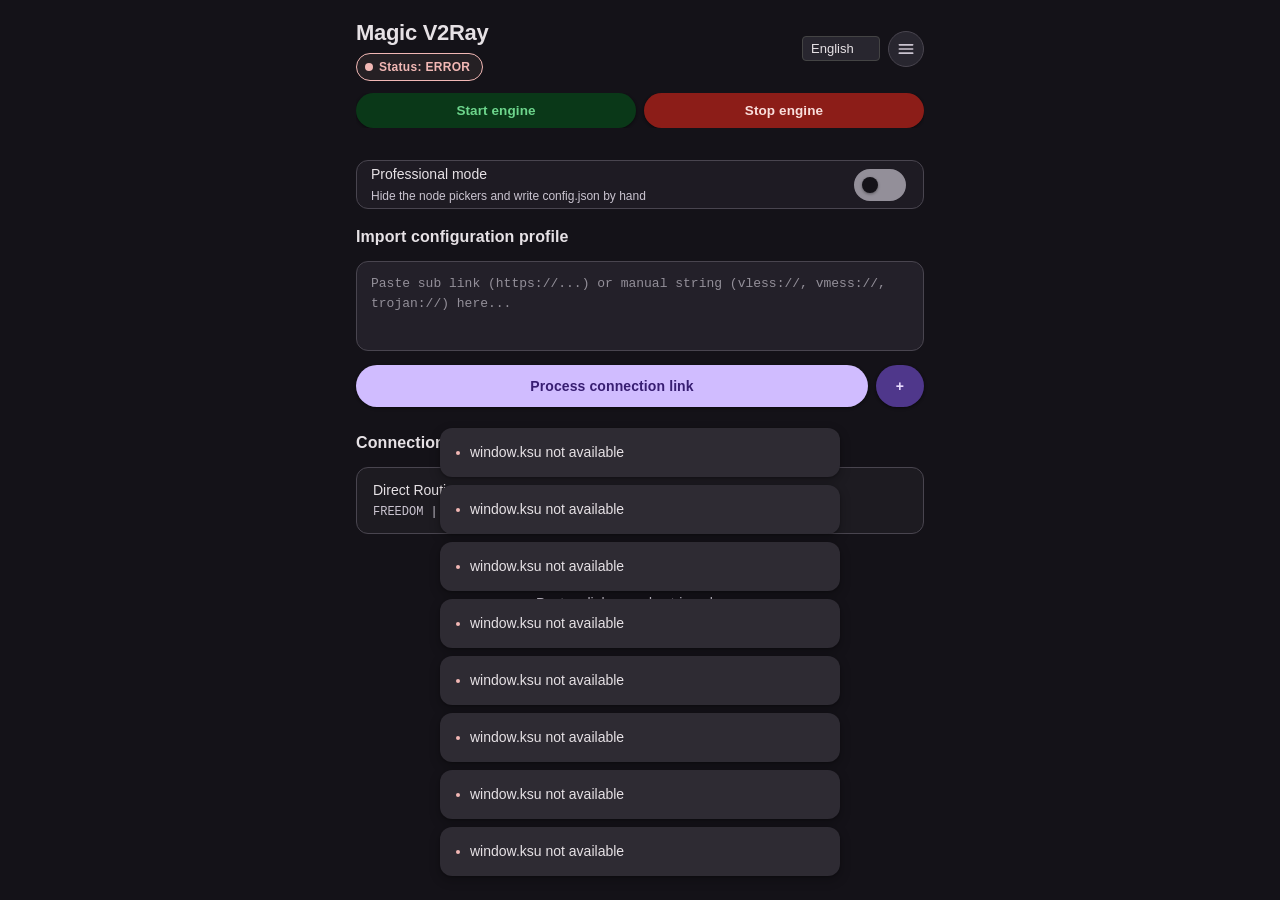
==== webroot/index.html @ 25bfa45a "DNS modal editor" ====
<!DOCTYPE html>
<html lang="en">
<head>
    <meta charset="UTF-8">
    <meta name="viewport" content="width=device-width, initial-scale=1.0">
    <title>Magic V2Ray Control Board</title>
    <link rel="stylesheet" href="style.css">
</head>
<body>
    <div class="container">
        <header>
            <div class="header-top-row">
                <div style="min-width: 0; flex: 1;">
                    <h1>Magic V2Ray</h1>
                    <div class="status-badge" id="service-status" role="button" tabindex="0"
                         onclick="showCurrentIp()"
                         onkeydown="if(event.key==='Enter'||event.key===' '){event.preventDefault();showCurrentIp();}">Status: Checking...</div>
                    <div class="status-ip" id="status-ip" hidden></div>
                </div>
                <div class="header-actions">
                <div class="lang-switcher">
                    <select id="lang-select" onchange="changeLanguage(this.value)" style="padding: 4px 8px; border-radius: 4px; background: var(--bg-panel, #222); color: var(--text-main, #fff); border: 1px solid #444;">
                        <option value="en">English</option>
                        <option value="vi">Tiếng Việt</option>
                        <option value="zh">简体中文</option>
                        <option value="zh-tw">繁體中文</option>
                    </select>
                </div>
                <div class="tab-menu">
                    <button type="button" id="tab-menu-btn" class="tab-menu-btn"
                            aria-haspopup="menu" aria-expanded="false" aria-controls="tab-menu"
                            data-i18n-aria="tab_menu" aria-label="Menu" onclick="toggleTabMenu(event)">
                        <svg width="20" height="20" viewBox="0 0 24 24" fill="none" stroke="currentColor" stroke-width="2" stroke-linecap="round" aria-hidden="true"><path d="M4 7h16M4 12h16M4 17h16"/></svg>
                    </button>
                    <div id="tab-menu" class="tab-menu-dropdown" role="menu" aria-labelledby="tab-menu-btn">
                        <button type="button" role="menuitem" class="tab-menu-item active" aria-current="page" data-tab="tab-dashboard" onclick="switchTab('tab-dashboard', event)" data-i18n="tab_dashboard">Dashboard</button>
                        <button type="button" role="menuitem" class="tab-menu-item" data-tab="tab-settings" onclick="switchTab('tab-settings', event)" data-i18n="tab_settings">Traffic Settings</button>
                        <button type="button" role="menuitem" class="tab-menu-item" data-tab="tab-network" onclick="switchTab('tab-network', event)" data-i18n="tab_network">Network Settings</button>
                        <button type="button" role="menuitem" class="tab-menu-item" data-tab="tab-exclude" onclick="switchTab('tab-exclude', event)" data-i18n="tab_exclude">Exclude Apps</button>
                        <button type="button" role="menuitem" class="tab-menu-item" data-tab="tab-routing" onclick="switchTab('tab-routing', event)" data-i18n="tab_routing">Routing Settings</button>
                        <button type="button" role="menuitem" class="tab-menu-item" data-tab="tab-hosts" onclick="switchTab('tab-hosts', event)" data-i18n="tab_hosts">Custom Hosts</button>
                        <button type="button" role="menuitem" class="tab-menu-item" data-tab="tab-log" onclick="switchTab('tab-log', event)" data-i18n="tab_log">Xray Log</button>
                        <button type="button" role="menuitem" class="tab-menu-item" data-tab="tab-latency" onclick="switchTab('tab-latency', event)" data-i18n="tab_latency">Network Latency</button>
                        <button type="button" role="menuitem" class="tab-menu-item" data-tab="tab-about" onclick="switchTab('tab-about', event)" data-i18n="tab_about">About</button>
                    </div>
                </div>
                </div>
            </div>
            <section class="control-actions header-control-actions">
                <button class="btn btn-start" onclick="toggleService('start')" data-i18n="btn_start">Start Engine</button>
                <button class="btn btn-stop" onclick="toggleService('stop')" data-i18n="btn_stop">Stop Engine</button>
            </section>
        </header>

        <div id="tab-dashboard" class="tab-content active">
            <section class="pro-mode-bar">
                <div class="setting-item-row toggle-row">
                    <label for="set-promode"><span data-i18n="lbl_promode">Professional Mode</span><small data-i18n="desc_promode">Write config.json by hand instead of picking a node</small></label>
                    <input type="checkbox" id="set-promode" onchange="toggleProMode(this)">
                </div>
            </section>

            <section id="pro-config-section" class="pro-config-section" style="display:none;">
                <h3 data-i18n="pro_title">Custom config.json</h3>
                <details class="pro-doc" open>
                    <summary data-i18n="pro_doc_title">Read this before editing</summary>
                    <ul>
                        <li data-i18n="pro_doc_fwmark">fwmark 255</li>
                        <li data-i18n="pro_doc_tun">tun-in</li>
                        <li data-i18n="pro_doc_socks">socks-test-in</li>
                        <li data-i18n="pro_doc_direct">direct / block</li>
                        <li data-i18n="pro_doc_dns">DNS</li>
                        <li data-i18n="pro_doc_tabs">Other tabs</li>
                    </ul>
                </details>
                <textarea id="pro-config-input" class="pro-config-input" spellcheck="false" autocomplete="off" autocapitalize="off" data-i18n-placeholder="pro_placeholder" placeholder="Paste your full Xray config.json here..."></textarea>
                <div class="pro-btn-row">
                    <button class="btn btn-primary" onclick="applyCustomConfig()" data-i18n="btn_pro_apply">Save &amp; Apply</button>
                    <button class="btn btn-secondary" onclick="validateCustomConfigUi()" data-i18n="btn_pro_validate">Validate</button>
                    <button class="btn btn-secondary" onclick="formatCustomConfig()" data-i18n="btn_pro_format">Format JSON</button>
                    <button class="btn btn-secondary" onclick="loadCustomConfigTemplate()" data-i18n="btn_pro_template">Load Template</button>
                </div>
            </section>

            <section class="import-section" id="import-section">
                <h3 data-i18n="import_title">Import Configuration Profile</h3>
                <textarea id="import-input" data-i18n-placeholder="import_placeholder" placeholder="Paste Sub Link (https://...) or Manual String (vless://, vmess://, trojan://) here..."></textarea>
                <div class="import-btn-row">
                    <button class="btn btn-primary btn-import-main" onclick="processImport()" data-i18n="btn_import">Process Connection Link</button>
                    <div class="import-add-menu-container">
                        <button class="btn btn-add-node" onclick="toggleImportAddMenu(event)" title="More import options">+</button>
                        <div id="import-add-dropdown" class="import-add-dropdown">
                            <!-- Hide these button for now as it's not working on KSU Webui currently
                            <button onclick="importFromClipboard(); closeImportAddMenu();" data-i18n="import_from_clipboard">Import from Clipboard</button>
                            <button onclick="importFromFile(); closeImportAddMenu();" data-i18n="import_from_file">Import from File</button>
                            <div class="import-add-divider"></div>-->
                            <button onclick="openProxyChainModal(); closeImportAddMenu();" data-i18n="add_proxy_chain">Add Proxy Chain</button>
                            <div class="import-add-divider"></div>
                            <button onclick="openNewNodeModal('vmess'); closeImportAddMenu();" data-i18n="add_vmess">Add VMess</button>
                            <button onclick="openNewNodeModal('vless'); closeImportAddMenu();" data-i18n="add_vless">Add VLESS</button>
                            <button onclick="openNewNodeModal('trojan'); closeImportAddMenu();" data-i18n="add_trojan">Add Trojan</button>
                            <button onclick="openNewNodeModal('shadowsocks'); closeImportAddMenu();" data-i18n="add_shadowsocks">Add Shadowsocks</button>
                            <button onclick="openNewNodeModal('wireguard'); closeImportAddMenu();" data-i18n="add_wireguard">Add WireGuard</button>
                            <button onclick="openNewNodeModal('hysteria2'); closeImportAddMenu();" data-i18n="add_hysteria2">Add Hysteria2</button>
                            <button onclick="openNewNodeModal('socks'); closeImportAddMenu();" data-i18n="add_socks">Add SOCKS</button>
                            <button onclick="openNewNodeModal('http'); closeImportAddMenu();" data-i18n="add_http">Add HTTP Proxy</button>
                        </div>
                    </div>
                </div>
                <input type="file" id="import-file-input" accept=".txt,.conf,.json" style="display:none;" onchange="handleFileImport(event)">
            </section>

            <section class="profiles-section" id="profiles-section">
                <h3 data-i18n="categories_title">Connection Categories</h3>
                <div id="profiles-container"></div>
            </section>
        </div>

        <div id="tab-settings" class="tab-content">
            <section class="settings-form-panel">
                <h3 data-i18n="adv_settings_title">Advanced Engine Settings</h3>
                
                <div class="settings-group-box">
                    <h4 data-i18n="group_routing">Routing & Core Protocol</h4>
                    
                    <div class="setting-item-row">
                        <label data-i18n="lbl_loglevel">Level Logging</label>
                        <select id="set-loglevel">
                            <option value="none">None</option>
                            <option value="debug">Debug</option>
                            <option value="info">Info</option>
                            <option value="warning">Warning</option>
                            <option value="error">Error</option>
                        </select>
                    </div>

                    <div class="setting-item-row toggle-row">
                        <label for="set-sniffing"><span data-i18n="lbl_sniffing">Enable Sniffing</span><small data-i18n="desc_sniffing">Sniff domains from packet stream</small></label>
                        <input type="checkbox" id="set-sniffing">
                    </div>

                    <div class="setting-item-row toggle-row">
                        <label for="set-routeonly"><span data-i18n="lbl_routeonly">Enable RouteOnly</span><small data-i18n="desc_routeonly">Only sniff for route filtering</small></label>
                        <input type="checkbox" id="set-routeonly">
                    </div>

                    <div class="setting-item-row">
                        <label for="set-query-strategy"><span data-i18n="lbl_query_strategy">DNS query strategy</span><small data-i18n="desc_query_strategy">Which IP record types Xray's DNS module queries (A / AAAA)</small><small class="routing-strategy-hint" id="query-strategy-hint" data-i18n="hint_qs_useipv4"></small></label>
                        <select id="set-query-strategy" onchange="syncQueryStrategyHint()">
                            <option value="UseIP">UseIP</option>
                            <option value="UseIPv4">UseIPv4</option>
                            <option value="UseIPv6">UseIPv6</option>
                            <option value="UseSystem">UseSystem</option>
                        </select>
                    </div>

                    <div class="setting-item-row">
                        <label><span data-i18n="lbl_pinned_cert">Pinned Peer Cert SHA256</span><small data-i18n="desc_pinned_cert">Pin the SHA256 hash of the server certificate.</small></label>
                        <input type="text" id="set-pinned-cert" placeholder="">
                    </div>
                </div>

                <div class="settings-group-box">
                    <div class="setting-item-row toggle-row">
                        <h4 data-i18n="group_mux">Multiplexing (MUX)</h4>
                        <input type="checkbox" id="set-mux" onchange="toggleSubSettingField('set-mux', 'mux-sub-fields')">
                    </div>
                    <div id="mux-sub-fields" class="sub-setting-panel">
                        <div class="setting-item-row">
                            <label data-i18n="lbl_mux_concurrency">Max Concurrency Connections</label>
                            <input type="number" id="set-mux-connections" min="1" max="1024" value="8">
                        </div>
                    </div>
                </div>

                <div class="settings-group-box">
                    <div class="setting-item-row toggle-row">
                        <h4 data-i18n="group_fragment">Firewall Fragment (Anti-DPI)</h4>
                        <input type="checkbox" id="set-fragment" onchange="toggleSubSettingField('set-fragment', 'fragment-sub-fields')">
                    </div>
                    <div id="fragment-sub-fields" class="sub-setting-panel">
                        <div class="setting-item-row">
                            <label data-i18n="lbl_frag_packets">Fragment Packets Target</label>
                            <select id="set-fragment-packets">
                                <option value="tlshello">tlshello</option>
                            </select>
                        </div>
                        <div class="setting-item-row">
                            <label data-i18n="lbl_frag_length">Fragment Length (min-max)</label>
                            <input type="text" id="set-fragment-length" placeholder="50-100">
                        </div>
                        <div class="setting-item-row">
                            <label data-i18n="lbl_frag_interval">Fragment Interval (min-max)</label>
                            <input type="text" id="set-fragment-interval" placeholder="10-20">
                        </div>
                    </div>
                </div>

                <div class="settings-group-box">
                    <h4 data-i18n="group_network">Network Interfaces</h4>
                    <div class="setting-item-row">
                        <label data-i18n="lbl_mtu">Maximum Transmission Unit (MTU)</label>
                        <input type="number" id="set-mtu" value="1350">
                    </div>
                </div>

                <div class="settings-group-box">
                    <div class="setting-item-row toggle-row">
                        <h4 style="margin:0;" data-i18n="group_dns">DNS Configuration</h4>
                        <input type="checkbox" id="set-localdns" onchange="updateDnsGroupVisibility()">
                    </div>
                    <div id="dns-sub-fields" class="sub-setting-panel" style="display:none;">

                        <div class="setting-item-row toggle-row">
                            <label for="set-dnsviaproxy"><span data-i18n="lbl_dnsviaproxy">Resolve DNS via Proxy</span><small data-i18n="desc_dnsviaproxy">Wrap and route all DNS resolver via Server</small></label>
                            <input type="checkbox" id="set-dnsviaproxy">
                        </div>

                        <div class="setting-item-row toggle-row">
                            <label for="set-hijackdns"><span data-i18n="lbl_hijackdns">Hijack DNS</span><small data-i18n="desc_hijackdns">Route DNS query to Xray's DNS module</small></label>
                            <input type="checkbox" id="set-hijackdns" onchange="updateDnsGroupVisibility()">
                        </div>

                        <div class="setting-item-row toggle-row" id="dns-row-fakedns-local">
                            <label for="set-fakedns-local"><span data-i18n="lbl_fakedns_local">Enable Fake DNS</span><small data-i18n="desc_fakedns_local">Use 198.18.0.0/15 pool to map domains to virtual IPs instantly</small><small class="routing-strategy-hint" id="fakedns-hijack-hint" data-i18n="hint_fakedns_needs_hijack" style="display:none;">Requires Hijack DNS to be enabled</small></label>
                            <input type="checkbox" id="set-fakedns-local" onchange="updateDnsGroupVisibility()">
                        </div>

                        <div class="setting-item-row" id="dns-row-servers">
                            <label><span data-i18n="lbl_dns_servers">DNS servers</span><small id="dns-servers-summary"></small></label>
                            <button type="button" class="btn-dns-configure" onclick="openDnsModal()" data-i18n="btn_configure">Configure</button>
                        </div>

                    </div>
                </div>

                <div class="settings-group-box">
                    <h4 data-i18n="group_dns_engine">DNS Engine Options</h4>

                    <div class="setting-item-row toggle-row" id="row-dns-disablecache">
                        <label for="set-dns-disablecache"><span data-i18n="lbl_dns_disablecache">Disable DNS cache</span><small data-i18n="desc_dns_disablecache">Do not cache DNS answers in Xray (system DNS is not affected)</small></label>
                        <input type="checkbox" id="set-dns-disablecache" onchange="syncDnsEngineOptions()">
                    </div>

                    <div class="setting-item-row toggle-row" id="row-dns-servestale">
                        <label for="set-dns-servestale"><span data-i18n="lbl_dns_servestale">Serve stale cache</span><small data-i18n="desc_dns_servestale">Return expired cache instantly and refresh it in the background</small></label>
                        <input type="checkbox" id="set-dns-servestale" onchange="syncDnsEngineOptions()">
                    </div>

                    <div class="setting-item-row" id="row-dns-servettl">
                        <label for="set-dns-servettl"><span data-i18n="lbl_dns_servettl">Stale cache lifetime (s)</span><small data-i18n="desc_dns_servettl">How long expired entries may still be served. 0 = never expires</small></label>
                        <input type="number" id="set-dns-servettl" min="0" step="1" value="0">
                    </div>

                    <div class="setting-item-row toggle-row" id="row-dns-disablefallback">
                        <label for="set-dns-disablefallback"><span data-i18n="lbl_dns_disablefallback">Disable fallback</span><small data-i18n="desc_dns_disablefallback">Never query servers that did not match the domain list</small></label>
                        <input type="checkbox" id="set-dns-disablefallback" onchange="syncDnsEngineOptions()">
                    </div>

                    <div class="setting-item-row toggle-row" id="row-dns-disablefallbackifmatch">
                        <label for="set-dns-disablefallbackifmatch"><span data-i18n="lbl_dns_disablefallbackifmatch">Disable fallback if matched</span><small data-i18n="desc_dns_disablefallbackifmatch">Skip fallback servers when a server's domain list already matched</small></label>
                        <input type="checkbox" id="set-dns-disablefallbackifmatch" onchange="syncDnsEngineOptions()">
                    </div>

                    <div class="setting-item-row toggle-row" id="row-dns-parallel">
                        <label for="set-dns-parallel"><span data-i18n="lbl_dns_parallel">Parallel query</span><small data-i18n="desc_dns_parallel">Query servers at the same time to speed up resolving</small></label>
                        <input type="checkbox" id="set-dns-parallel" onchange="syncDnsEngineOptions()">
                    </div>

                    <div class="setting-item-row toggle-row" id="row-dns-systemhosts">
                        <label for="set-dns-systemhosts"><span data-i18n="lbl_dns_systemhosts">Use system hosts</span><small data-i18n="desc_dns_systemhosts">Append the device hosts file to the built-in DNS hosts</small></label>
                        <input type="checkbox" id="set-dns-systemhosts" onchange="syncDnsEngineOptions()">
                    </div>
                </div>

                <button class="btn btn-primary btn-save-settings" onclick="saveAdvancedSettingsForm()" data-i18n="btn_save_settings">Save & Apply Configurations</button>
                <button class="btn btn-primary btn-save-settings btn-reset-settings" onclick="resetTrafficSettings()" data-i18n="btn_reset_traffic">Reset to Defaults</button>
            </section>
        </div>

        <!-- ===== Network Settings Tab ===== -->
        <!-- OS-level switches read by apply_routing_rules: saving here always
             does a full engine restart (see saveNetworkSettingsForm). -->
        <div id="tab-network" class="tab-content">
            <section class="settings-form-panel">
                <h3 data-i18n="network_settings_title">Network Settings</h3>
                <p class="restart-notice" data-i18n="network_restart_notice">Saving on this tab fully restarts the engine, because these options change how traffic is routed at the OS level.</p>

                <div class="settings-group-box">
                    <h4 data-i18n="group_network_os">Interfaces &amp; tethering</h4>
                    <div class="setting-item-row">
                        <label><span data-i18n="lbl_networkmode">Apply Proxy On</span><small data-i18n="desc_networkmode">Restrict which network interfaces are routed through the proxy</small></label>
                        <select id="set-networkmode">
                            <option value="0" data-i18n="network_mode_all">All Networks</option>
                            <option value="1" data-i18n="network_mode_wifi">WiFi / Ethernet Only</option>
                            <option value="2" data-i18n="network_mode_mobile">Mobile Data Only</option>
                        </select>
                    </div>
                    <div class="setting-item-row toggle-row">
                        <label for="set-enableipv6"><span data-i18n="lbl_enableipv6">Enable IPv6</span><small data-i18n="desc_enableipv6">Allow IPv6 network connectivity</small></label>
                        <input type="checkbox" id="set-enableipv6" onchange="toggleSubSettingField('set-enableipv6', 'enableipv6ula-sub-fields')">
                    </div>
                    <div id="enableipv6ula-sub-fields" class="sub-setting-panel">
                        <div class="setting-item-row toggle-row">
                            <label for="set-enableipv6ula"><span data-i18n="lbl_enableipv6ula">Advertise IPv6 to apps</span><small data-i18n="desc_enableipv6ula">Adds a local-only IPv6 (ULA) address to the active network interface so apps believe IPv6 works and use it. Traffic is still carried by Xray. Needed when the real network has no IPv6.</small></label>
                            <input type="checkbox" id="set-enableipv6ula">
                        </div>
                    </div>
                    <div class="setting-item-row toggle-row">
                        <label for="set-allowtether"><span data-i18n="lbl_allowtether">Allow Tether from Proxy</span><small data-i18n="desc_allowtether">Route tethered/hotspot clients through the proxy. Disable to let them bypass the proxy and use the direct connection.</small></label>
                        <input type="checkbox" id="set-allowtether" checked>
                    </div>
                    <div class="setting-item-row toggle-row">
                        <label for="set-bypassiface"><span data-i18n="lbl_bypassiface">Bypass Network Interface</span><small data-i18n="desc_bypassiface">Traffic headed to these interfaces skips Xray entirely.</small></label>
                        <input type="checkbox" id="set-bypassiface" onchange="toggleSubSettingField('set-bypassiface', 'bypassiface-sub-fields')">
                    </div>
                    <div id="bypassiface-sub-fields" class="sub-setting-panel">
                        <div class="setting-item-row">
                            <label data-i18n="lbl_bypassiface_list">Interfaces (comma-separated)</label>
                            <input type="text" id="set-bypassiface-list" placeholder="tailscale0,wt0">
                        </div>
                    </div>
                </div>

                <!-- Bypass LAN: one switch per CIDR, rendered by renderLanBypassList()
                     (main.js) from LAN_BYPASS_CIDRS (vars.js). Ticked = skips Xray. -->
                <div class="settings-group-box">
                    <h4 data-i18n="group_lan_bypass">Bypass LAN</h4>
                    <p class="lan-bypass-desc" data-i18n="desc_lan_bypass">Tick the destination ranges that skip Xray and connect directly. Untick a range to send that traffic through Xray instead. Loopback is always bypassed.</p>
                    <div class="lan-bypass-actions">
                        <button type="button" class="btn btn-secondary" onclick="setLanBypassAll(true)" data-i18n="btn_lan_select_all">Bypass all</button>
                        <button type="button" class="btn btn-secondary" onclick="setLanBypassAll(false)" data-i18n="btn_lan_select_none">Bypass none</button>
                    </div>
                    <details class="lan-bypass-details">
                        <summary id="lan-bypass-summary"></summary>
                        <div id="lan-bypass-list"></div>
                    </details>
                </div>

                <button class="btn btn-primary btn-save-settings" onclick="saveNetworkSettingsForm()" data-i18n="btn_save_network">Save &amp; Restart Engine</button>
            </section>
        </div>

        <!-- ===== Exclude Apps Tab ===== -->
        <!-- Logic lives in excludeapps.js. Enforcement is OS-level (service.sh),
             so applying always does a full engine restart. -->
        <div id="tab-exclude" class="tab-content">
            <section class="settings-form-panel">
                <h3 data-i18n="exclude_title">Exclude Apps</h3>
                <p class="restart-notice" data-i18n="exclude_notice">Apps you switch on here bypass the proxy and use the direct connection. Applying a change fully restarts the engine, because it changes how traffic is routed at the OS level.</p>

                <div class="settings-group-box">
                    <div class="setting-item-row toggle-row">
                        <label for="set-exclude-enabled"><span data-i18n="lbl_exclude_enabled">Enable Exclude apps</span><small data-i18n="desc_exclude_enabled">Apps in the list below skip the proxy. Turn off to keep your list but proxy every app.</small></label>
                        <input type="checkbox" id="set-exclude-enabled" onchange="onExcludeEnabledChange(this)">
                    </div>
                    <div class="setting-item-row toggle-row">
                        <label for="set-exclude-autoapply"><span data-i18n="lbl_exclude_autoapply">Apply changes immediately</span><small data-i18n="desc_exclude_autoapply">Restart the engine automatically a moment after each change. Turn off to review your changes and apply them yourself.</small></label>
                        <input type="checkbox" id="set-exclude-autoapply" onchange="onExcludeAutoApplyChange(this)">
                    </div>
                    <div id="exclude-apply-bar" class="exclude-apply-bar">
                        <span id="exclude-pending-text" class="exclude-pending-text" data-i18n="exclude_pending">Unsaved changes</span>
                        <button id="btn-exclude-apply" class="btn btn-primary" onclick="applyExcludeChanges()" data-i18n="btn_exclude_apply" disabled>Save &amp; Restart Engine</button>
                    </div>
                </div>

                <div id="exclude-list-wrap" class="settings-group-box exclude-list-box">
                    <div class="hosts-search-bar">
                        <input type="text" id="exclude-search-input" oninput="onExcludeSearchInput()"
                               data-i18n-placeholder="ph_exclude_search" placeholder="Search app name or package...">
                    </div>
                    <div id="exclude-filter-bar" class="log-filter-bar">
                        <button class="log-filter-chip active" data-filter="user" onclick="setExcludeFilter('user')" data-i18n="exclude_filter_user">User</button>
                        <button class="log-filter-chip" data-filter="system" onclick="setExcludeFilter('system')" data-i18n="exclude_filter_system">System</button>
                        <button class="log-filter-chip" data-filter="all" onclick="setExcludeFilter('all')" data-i18n="exclude_filter_all">All</button>
                        <button class="log-filter-chip" data-filter="excluded" onclick="setExcludeFilter('excluded')" data-i18n="exclude_filter_excluded">Excluded</button>
                    </div>
                    <div class="exclude-toolbar">
                        <span id="exclude-count" class="exclude-count"></span>
                        <span class="exclude-toolbar-actions">
                            <button class="log-filter-chip" onclick="excludeSelectVisible(true)" data-i18n="exclude_select_visible">Select shown</button>
                            <button class="log-filter-chip" onclick="excludeSelectVisible(false)" data-i18n="exclude_clear_visible">Clear shown</button>
                        </span>
                    </div>
                    <div id="exclude-list-container" class="exclude-list-container" onscroll="onExcludeListScroll()"></div>
                    <div id="exclude-empty-state" class="hosts-empty-state" style="display:none;">
                        <span data-i18n="exclude_empty">No apps to show.</span>
                    </div>
                </div>
            </section>
        </div>

        <!-- ===== Routing Settings Tab ===== -->
        <div id="tab-routing" class="tab-content">
            <section class="routing-panel">
                <div class="routing-panel-header">
                    <h3 data-i18n="routing_title">Routing Settings</h3>
                    <div style="display:flex; align-items:center; gap:4px;">
                        <button class="btn-add-node" onclick="openAddRoutingRuleModal()" title="Add rule">+</button>
                        <div class="category-menu-container">
                            <button class="btn-menu-trigger" onclick="toggleCategoryMenu(event, this)">⋮</button>
                            <div class="category-dropdown-menu">
                                <button onclick="openImportRoutingModal(); closeAllMenus();" data-i18n="menu_import_presets">Import presets from JSON</button>
                                <button onclick="exportRoutingRulesToClipboard(); closeAllMenus();" data-i18n="menu_export_presets">Export presets JSON to clipboard</button>
                            </div>
                        </div>
                    </div>
                </div>
                <div class="settings-group-box routing-strategy-box">
                    <div class="setting-item-row">
                        <label for="set-domain-strategy"><span data-i18n="lbl_domain_strategy">Domain strategy</span><small data-i18n="desc_domain_strategy">How routing handles domain names when a rule matches on IP</small></label>
                        <select id="set-domain-strategy" onchange="onDomainStrategyChange(this)">
                            <option value="AsIs" data-i18n="domain_strategy_asis">AsIs (default)</option>
                            <option value="IPIfNonMatch">IPIfNonMatch</option>
                            <option value="IPOnDemand">IPOnDemand</option>
                        </select>
                    </div>
                    <p class="routing-strategy-hint" id="domain-strategy-hint" data-i18n="hint_ds_asis"></p>
                </div>
                <div id="routing-rules-container"></div>
                <div id="routing-empty-state" class="routing-empty-state" style="display:none;">
                    <span data-i18n="routing_empty">No custom routing rules yet.<br>Tap + to add a domain or IP rule.</span>
                </div>
            </section>
        </div>

        <!-- ===== Custom Hosts Tab ===== -->
        <div id="tab-hosts" class="tab-content">
            <section class="hosts-panel">
                <div class="hosts-panel-header">
                    <h3 data-i18n="hosts_title">Custom Hosts</h3>
                    <div class="hosts-header-actions">
                        <button class="btn-hosts-reload" id="btn-hosts-reload" onclick="reloadHostsFile()" data-i18n-title="btn_reload_hosts" title="Reload hosts file">
                            <svg width="20" height="20" viewBox="0 0 24 24" fill="none" stroke="currentColor" stroke-width="2" stroke-linecap="round" stroke-linejoin="round"><polyline points="23 4 23 10 17 10"/><path d="M20.49 15a9 9 0 1 1-2.12-9.36L23 10"/></svg>
                        </button>
                        <button class="btn-add-node" onclick="openAddHostModal()" title="Add host">+</button>
                    </div>
                </div>
                <p class="hosts-panel-desc" data-i18n="hosts_panel_desc">Merged into dns.hosts on top of the built-in defaults. One domain per entry; a domain can have several IPs.</p>

                <div class="hosts-search-bar">
                    <input type="text" id="hosts-search-input" oninput="onHostsSearchInput()"
                           data-i18n-placeholder="ph_hosts_search" placeholder="Search domain or IP...">
                </div>

                <div id="hosts-list-container" class="hosts-list-container" onscroll="onHostsListScroll()"></div>
                <div id="hosts-empty-state" class="hosts-empty-state" style="display:none;">
                    <span data-i18n="hosts_empty">No custom hosts yet.<br>Tap + to add a domain.</span>
                </div>
            </section>
        </div>

        <!-- ===== Log Tab ===== -->
        <div id="tab-log" class="tab-content">
            <section class="log-panel">
                <div class="log-toolbar">
                    <div class="log-toolbar-left">
                        <span class="log-status-dot" id="log-status-dot"></span>
                        <span class="log-line-count" id="log-line-count">— lines</span>
                    </div>
                    <div class="log-toolbar-right">
                        <button class="log-tool-btn" id="btn-log-tail" onclick="toggleLogTail()" title="Auto-scroll" data-active="true">
                            <svg width="16" height="16" viewBox="0 0 24 24" fill="none" stroke="currentColor" stroke-width="2" stroke-linecap="round" stroke-linejoin="round"><polyline points="7 13 12 18 17 13"/><polyline points="7 6 12 11 17 6"/></svg>
                        </button>
                        <div class="log-fontsize">
                            <button class="log-tool-btn" onclick="changeLogFontSize(-1)" title="Smaller">−</button>
                            <span class="log-fontsize-value" id="log-fontsize-value">12</span>
                            <button class="log-tool-btn" onclick="changeLogFontSize(1)" title="Larger">+</button>
                        </div>
                        <button class="log-tool-btn" id="btn-log-wrap" onclick="toggleLogWrap()" title="Word wrap OFF" data-active="false">
                            <svg width="16" height="16" viewBox="0 0 24 24" fill="none" stroke="currentColor" stroke-width="2" stroke-linecap="round" stroke-linejoin="round"><line x1="3" y1="6" x2="21" y2="6"/><path d="M3 12h15a3 3 0 1 1 0 6h-4"/><polyline points="16 16 14 18 16 20"/><line x1="3" y1="18" x2="10" y2="18"/></svg>
                        </button>
                        <button class="log-tool-btn" onclick="copyLogToClipboard()" title="Copy log">
                            <svg width="16" height="16" viewBox="0 0 24 24" fill="none" stroke="currentColor" stroke-width="2" stroke-linecap="round" stroke-linejoin="round"><rect x="9" y="9" width="13" height="13" rx="2"/><path d="M5 15H4a2 2 0 0 1-2-2V4a2 2 0 0 1 2-2h9a2 2 0 0 1 2 2v1"/></svg>
                        </button>
                        <button class="log-tool-btn log-tool-btn--refresh" id="btn-log-refresh" onclick="refreshLog()" title="Refresh">
                            <svg width="16" height="16" viewBox="0 0 24 24" fill="none" stroke="currentColor" stroke-width="2" stroke-linecap="round" stroke-linejoin="round"><polyline points="23 4 23 10 17 10"/><path d="M20.49 15a9 9 0 1 1-2.12-9.36L23 10"/></svg>
                        </button>
                        <button class="log-tool-btn log-tool-btn--clear" onclick="clearLogView()" title="Clear view">
                            <svg width="16" height="16" viewBox="0 0 24 24" fill="none" stroke="currentColor" stroke-width="2" stroke-linecap="round" stroke-linejoin="round"><polyline points="3 6 5 6 21 6"/><path d="M19 6l-1 14a2 2 0 0 1-2 2H8a2 2 0 0 1-2-2L5 6"/><path d="M10 11v6"/><path d="M14 11v6"/><path d="M9 6V4a1 1 0 0 1 1-1h4a1 1 0 0 1 1 1v2"/></svg>
                        </button>
                    </div>
                </div>

                <div class="log-filter-bar">
                    <button class="log-filter-chip active" data-level="all" onclick="setLogFilter('all')" data-i18n="log_filter_all">All</button>
                    <button class="log-filter-chip" data-level="debug" onclick="setLogFilter('debug')">Debug</button>
                    <button class="log-filter-chip" data-level="info" onclick="setLogFilter('info')">Info</button>
                    <button class="log-filter-chip" data-level="warning" onclick="setLogFilter('warning')">Warn</button>
                    <button class="log-filter-chip" data-level="error" onclick="setLogFilter('error')">Error</button>
                </div>

                <div class="log-output" id="log-output">
                    <div class="log-empty-state" id="log-empty-state">
                        <svg width="40" height="40" viewBox="0 0 24 24" fill="none" stroke="currentColor" stroke-width="1.2" stroke-linecap="round" stroke-linejoin="round" style="color:var(--md-outline)"><path d="M14 2H6a2 2 0 0 0-2 2v16a2 2 0 0 0 2 2h12a2 2 0 0 0 2-2V8z"/><polyline points="14 2 14 8 20 8"/><line x1="16" y1="13" x2="8" y2="13"/><line x1="16" y1="17" x2="8" y2="17"/><polyline points="10 9 9 9 8 9"/></svg>
                        <span data-i18n="log_empty">No log entries yet.<br>Start Xray engine to generate logs.</span>
                    </div>
                </div>

                <div class="log-autorefresh-bar">
                    <label class="log-autorefresh-label">
                        <input type="checkbox" id="log-autorefresh-toggle" onchange="toggleLogAutoRefresh()">
                        <span data-i18n="log_autorefresh">Auto-refresh</span>
                    </label>
                    <select id="log-autorefresh-interval" onchange="updateLogRefreshInterval()" class="log-interval-select">
                        <option value="2000">2s</option>
                        <option value="5000" selected>5s</option>
                        <option value="10000">10s</option>
                        <option value="30000">30s</option>
                    </select>
                    <span class="log-tail-label" data-i18n="log_tail_lines">Tail lines:</span>
                    <select id="log-tail-lines" onchange="refreshLog()" class="log-interval-select">
                        <option value="100">100</option>
                        <option value="200" selected>200</option>
                        <option value="500">500</option>
                        <option value="1000">1000</option>
                    </select>
                </div>
            </section>
        </div>

        <!-- ===== About Tab ===== -->
        <!-- Links come from the ABOUT_* / SUPPORT_* constants in vars.js
             (see initAboutTab in main.js); a row whose URL is empty is hidden. -->
        <div id="tab-about" class="tab-content">
            <section class="settings-form-panel about-panel">
                <div class="settings-group-box about-hero">
                    <h3>Magic V2Ray</h3>
                    <p class="about-tagline" data-i18n="about_tagline">System-wide proxy for rooted Android, powered by Xray-core.</p>
                    <p class="about-version" id="about-version-row" hidden><span data-i18n="about_version">Module version</span>: <b id="about-version"></b></p>
                    <p class="about-intro" data-i18n="about_intro">Magic V2Ray runs as a root daemon and marks traffic at the Netfilter layer, so every app — system UIDs and hotspot clients included — goes through your proxy without taking Android's single VPN slot.</p>
                </div>

                <div class="settings-group-box">
                    <h4 data-i18n="about_author_title">Author</h4>
                    <a class="about-link" data-about-link="author" href="#" target="_blank" rel="noopener noreferrer" onclick="openExternalLink(event, this)"><span class="about-link-text"><span>HuskyDG</span><small>@vincentng295 · GitHub</small></span><svg class="about-link-icon" width="16" height="16" viewBox="0 0 24 24" fill="none" stroke="currentColor" stroke-width="2" stroke-linecap="round" stroke-linejoin="round" aria-hidden="true"><path d="M14 4h6v6M20 4l-9 9M18 14v5a1 1 0 0 1-1 1H5a1 1 0 0 1-1-1V7a1 1 0 0 1 1-1h5"/></svg></a>
                </div>

                <div class="settings-group-box">
                    <h4 data-i18n="about_links_title">Links &amp; support</h4>
                    <a class="about-link" data-about-link="telegram" href="#" target="_blank" rel="noopener noreferrer" onclick="openExternalLink(event, this)"><span data-i18n="about_link_telegram">Telegram support group</span><svg class="about-link-icon" width="16" height="16" viewBox="0 0 24 24" fill="none" stroke="currentColor" stroke-width="2" stroke-linecap="round" stroke-linejoin="round" aria-hidden="true"><path d="M14 4h6v6M20 4l-9 9M18 14v5a1 1 0 0 1-1 1H5a1 1 0 0 1-1-1V7a1 1 0 0 1 1-1h5"/></svg></a>
                    <a class="about-link" data-about-link="repo" href="#" target="_blank" rel="noopener noreferrer" onclick="openExternalLink(event, this)"><span data-i18n="about_link_github">Source code on GitHub</span><svg class="about-link-icon" width="16" height="16" viewBox="0 0 24 24" fill="none" stroke="currentColor" stroke-width="2" stroke-linecap="round" stroke-linejoin="round" aria-hidden="true"><path d="M14 4h6v6M20 4l-9 9M18 14v5a1 1 0 0 1-1 1H5a1 1 0 0 1-1-1V7a1 1 0 0 1 1-1h5"/></svg></a>
                    <a class="about-link" data-about-link="releases" href="#" target="_blank" rel="noopener noreferrer" onclick="openExternalLink(event, this)"><span data-i18n="about_link_releases">Latest release</span><svg class="about-link-icon" width="16" height="16" viewBox="0 0 24 24" fill="none" stroke="currentColor" stroke-width="2" stroke-linecap="round" stroke-linejoin="round" aria-hidden="true"><path d="M14 4h6v6M20 4l-9 9M18 14v5a1 1 0 0 1-1 1H5a1 1 0 0 1-1-1V7a1 1 0 0 1 1-1h5"/></svg></a>
                    <a class="about-link" data-about-link="issues" href="#" target="_blank" rel="noopener noreferrer" onclick="openExternalLink(event, this)"><span data-i18n="about_link_issues">Report a bug or request a feature</span><svg class="about-link-icon" width="16" height="16" viewBox="0 0 24 24" fill="none" stroke="currentColor" stroke-width="2" stroke-linecap="round" stroke-linejoin="round" aria-hidden="true"><path d="M14 4h6v6M20 4l-9 9M18 14v5a1 1 0 0 1-1 1H5a1 1 0 0 1-1-1V7a1 1 0 0 1 1-1h5"/></svg></a>
                    <a class="about-link" data-about-link="website" href="#" target="_blank" rel="noopener noreferrer" onclick="openExternalLink(event, this)"><span data-i18n="about_link_website">Website</span><svg class="about-link-icon" width="16" height="16" viewBox="0 0 24 24" fill="none" stroke="currentColor" stroke-width="2" stroke-linecap="round" stroke-linejoin="round" aria-hidden="true"><path d="M14 4h6v6M20 4l-9 9M18 14v5a1 1 0 0 1-1 1H5a1 1 0 0 1-1-1V7a1 1 0 0 1 1-1h5"/></svg></a>
                </div>

                <div class="settings-group-box">
                    <h4 data-i18n="about_credits_title">Credits</h4>
                    <p class="about-intro" data-i18n="about_credits_desc">Built on pre-built binaries from these open-source projects:</p>
                    <a class="about-link" data-about-link="xray" href="#" target="_blank" rel="noopener noreferrer" onclick="openExternalLink(event, this)"><span>Xray-core</span><svg class="about-link-icon" width="16" height="16" viewBox="0 0 24 24" fill="none" stroke="currentColor" stroke-width="2" stroke-linecap="round" stroke-linejoin="round" aria-hidden="true"><path d="M14 4h6v6M20 4l-9 9M18 14v5a1 1 0 0 1-1 1H5a1 1 0 0 1-1-1V7a1 1 0 0 1 1-1h5"/></svg></a>
                    <a class="about-link" data-about-link="openxtun" href="#" target="_blank" rel="noopener noreferrer" onclick="openExternalLink(event, this)"><span>openxtun</span><svg class="about-link-icon" width="16" height="16" viewBox="0 0 24 24" fill="none" stroke="currentColor" stroke-width="2" stroke-linecap="round" stroke-linejoin="round" aria-hidden="true"><path d="M14 4h6v6M20 4l-9 9M18 14v5a1 1 0 0 1-1 1H5a1 1 0 0 1-1-1V7a1 1 0 0 1 1-1h5"/></svg></a>
                    <a class="about-link" data-about-link="curl" href="#" target="_blank" rel="noopener noreferrer" onclick="openExternalLink(event, this)"><span>curl-android</span><svg class="about-link-icon" width="16" height="16" viewBox="0 0 24 24" fill="none" stroke="currentColor" stroke-width="2" stroke-linecap="round" stroke-linejoin="round" aria-hidden="true"><path d="M14 4h6v6M20 4l-9 9M18 14v5a1 1 0 0 1-1 1H5a1 1 0 0 1-1-1V7a1 1 0 0 1 1-1h5"/></svg></a>
                    <p class="about-license" data-i18n="about_license">Open source under the GNU General Public License v3.0.</p>
                </div>
            </section>
        </div>

        <!-- ===== Network Latency Monitor Tab ===== -->
        <div id="tab-latency" class="tab-content">
            <section class="latency-panel">
                <div class="latency-toolbar">
                    <div class="latency-toolbar-left">
                        <span class="latency-status-dot" id="latency-status-dot"></span>
                        <span class="latency-current-value" id="latency-current-value">— ms</span>
                    </div>
                </div>

                <div class="latency-network-info" id="latency-network-info">
                    <div class="latency-network-item">
                        <span class="latency-network-label" data-i18n="latency_net_iface">Interface</span>
                        <span class="latency-network-value" id="latency-iface-value">—</span>
                    </div>
                    <div class="latency-network-item">
                        <span class="latency-network-label" data-i18n="latency_net_ipv4">IPv4</span>
                        <span class="latency-network-value" id="latency-ipv4-value">—</span>
                    </div>
                    <div class="latency-network-item">
                        <span class="latency-network-label" data-i18n="latency_net_ipv6">IPv6</span>
                        <span class="latency-network-value" id="latency-ipv6-value">—</span>
                    </div>
                </div>

                <div class="ip-hunter-panel" id="ip-hunter-panel">
                    <div class="latency-toolbar">
                        <div class="latency-toolbar-left">
                            <span class="ip-hunter-title" data-i18n="ip_hunter_title">Mobile IP Hunter</span>
                        </div>
                        <label class="log-autorefresh-label latency-enable-label">
                            <input type="checkbox" id="ip-hunter-toggle" onchange="toggleIpHunter()">
                            <span data-i18n="ip_hunter_enable">Enable IP hunter</span>
                        </label>
                    </div>
                    <div class="ip-hunter-input-row">
                        <input type="text" id="ip-hunter-prefixes" class="ip-hunter-input"
                               placeholder="10.120;10.121;10.122" data-i18n-placeholder="ip_hunter_placeholder"
                               oninput="onIpHunterInputChange()">
                    </div>
                    <div class="ip-hunter-hint" data-i18n="ip_hunter_hint">Enter IPv4 network prefixes separated by semicolons (;), e.g. 10.120;10.121;10.122</div>
                </div>

                <div class="latency-stats-row">
                    <div class="latency-stat">
                        <span class="latency-stat-label" data-i18n="latency_stat_avg">Avg</span>
                        <span class="latency-stat-value" id="latency-stat-avg">—</span>
                    </div>
                    <div class="latency-stat">
                        <span class="latency-stat-label" data-i18n="latency_stat_min">Min</span>
                        <span class="latency-stat-value" id="latency-stat-min">—</span>
                    </div>
                    <div class="latency-stat">
                        <span class="latency-stat-label" data-i18n="latency_stat_max">Max</span>
                        <span class="latency-stat-value" id="latency-stat-max">—</span>
                    </div>
                    <div class="latency-stat">
                        <span class="latency-stat-label" data-i18n="latency_stat_loss">Loss</span>
                        <span class="latency-stat-value" id="latency-stat-loss">—</span>
                    </div>
                </div>

                <div class="latency-chart-wrap" id="latency-chart-wrap">
                    <svg id="latency-chart-svg" viewBox="0 0 600 200" preserveAspectRatio="none"></svg>
                    <div class="latency-empty-state" id="latency-empty-state">
                        <svg width="40" height="40" viewBox="0 0 24 24" fill="none" stroke="currentColor" stroke-width="1.2" stroke-linecap="round" stroke-linejoin="round" style="color:var(--md-outline)"><path d="M3 3v18h18"/><path d="M18.7 8l-5.1 5.1-2.8-2.8L3 18"/></svg>
                        <span data-i18n="latency_empty">Enable monitor to start measuring network latency.</span>
                    </div>
                </div>

                <div class="latency-legend">
                    <span class="latency-legend-item"><i class="latency-dot latency-dot--green"></i><span data-i18n="latency_legend_ok">Response time (ms)</span></span>
                    <span class="latency-legend-item"><i class="latency-dot latency-dot--red"></i><span data-i18n="latency_legend_timeout">Timeout / no connection</span></span>
                </div>
            </section>
        </div>
    </div>
    <script src="helper.js"></script>
    <script src="i18n.js"></script>
    <script src="vars.js"></script>
    <script src="main.js"></script>
    <script src="excludeapps.js"></script>
    <div id="toast-container" class="toast-container"></div>

    <!-- Confirm Modal (KSU webui does not support window.confirm()) -->
    <div id="confirm-modal-overlay" class="modal-overlay confirm-overlay" style="display: none;">
        <div class="modal-window confirm-window">
            <div class="modal-body confirm-body">
                <p id="confirm-modal-message"></p>
            </div>
            <div class="confirm-actions">
                <button id="confirm-modal-cancel" class="btn btn-confirm-cancel" data-i18n="confirm_cancel">Cancel</button>
                <button id="confirm-modal-ok" class="btn btn-confirm-ok" data-i18n="confirm_ok">OK</button>
            </div>
        </div>
    </div>
    <div id="edit-node-modal" class="modal-overlay" style="display: none;">
        <div class="modal-window">
            <header class="modal-header">
                <button class="modal-icon-btn" onclick="closeEditNodeModal()">←</button>
                <h2 id="modal-edit-title-text" data-i18n="modal_edit_title">Config settings</h2>
                <button class="modal-icon-btn check-btn" onclick="saveEditedNode()">✓</button>
            </header>
            <div class="modal-body">
                <div class="edit-item-field">
                    <label data-i18n="lbl_remarks">Remarks</label>
                    <input type="text" id="edit-remarks">
                </div>
                <div class="edit-item-field">
                    <label data-i18n="lbl_address">Address</label>
                    <input type="text" id="edit-address">
                </div>
                <div class="edit-item-field">
                    <label data-i18n="lbl_port">Port</label>
                    <input type="number" id="edit-port">
                </div>
                <div class="edit-item-field" id="field-group-uuid">
                    <label data-i18n="lbl_id">ID / Password</label>
                    <input type="text" id="edit-uuid">
                </div>
                <!-- VLESS Encryption (post-quantum, outbound `encryption` field —
                     the client-side counterpart of the server's `decryption`).
                     Free-text since the value is a dot-separated block string,
                     e.g. mlkem768x25519plus.native.600s.100-111-1111.75-0-111.50-0-3333.<auth>
                     Leave empty / "none" to disable. -->
                <div class="edit-item-field" id="field-group-vless-encryption" style="display:none;">
                    <label data-i18n="lbl_vless_encryption">VLESS Encryption</label>
                    <input type="text" id="edit-vless-encryption" spellcheck="false" placeholder="none">
                    <small class="field-hint" data-i18n="hint_vless_encryption">Post-quantum VLESS Encryption string (mlkem768x25519plus.native.600s...). Leave empty or "none" to disable.</small>
                </div>
                <div id="subfields-vmess" class="conditional-fields">
                    <div class="edit-item-field" id="field-group-alterid">
                        <label data-i18n="lbl_alterid">Alter ID</label>
                        <input type="number" id="edit-alterid" min="0" placeholder="0">
                    </div>
                </div>
                <div class="edit-item-field" id="field-group-encryption">
                    <label data-i18n="lbl_encryption">Encryption</label>
                    <select id="edit-encryption">
                        <option value="auto">auto</option>
                        <option value="none">none</option>
                        <option value="zero">zero</option>
                        <option value="aes-128-gcm">aes-128-gcm</option>
                        <option value="chacha20-poly1305">chacha20-poly1305</option>
                    </select>
                </div>
                <div class="edit-item-field" id="field-group-flow">
                    <label data-i18n="lbl_flow">Flow</label>
                    <select id="edit-flow">
                        <option value="">none</option>
                        <option value="xtls-rprx-vision">xtls-rprx-vision</option>
                        <option value="xtls-rprx-vision-udp443">xtls-rprx-vision-udp443</option>
                    </select>
                </div>

                <!-- Shadowsocks encryption method -->
                <div class="edit-item-field" id="field-group-ss-method" style="display:none;">
                    <label data-i18n="lbl_ss_method">Encryption Method</label>
                    <select id="edit-ss-method">
                        <option value="aes-256-gcm">aes-256-gcm</option>
                        <option value="aes-128-gcm">aes-128-gcm</option>
                        <option value="chacha20-poly1305">chacha20-poly1305</option>
                        <option value="xchacha20-poly1305">xchacha20-poly1305</option>
                        <option value="2022-blake3-aes-128-gcm">2022-blake3-aes-128-gcm</option>
                        <option value="2022-blake3-aes-256-gcm">2022-blake3-aes-256-gcm</option>
                        <option value="2022-blake3-chacha20-poly1305">2022-blake3-chacha20-poly1305</option>
                        <option value="none">none</option>
                        <option value="plain">plain</option>
                    </select>
                </div>

                <!-- WireGuard-specific fields -->
                <div id="subfields-wireguard" class="conditional-fields" style="display:none;">
                    <div class="edit-item-field" style="flex-basis:100%;">
                        <button type="button" id="btn-generate-warp" class="btn btn-secondary" onclick="generateWarpAccount()" data-i18n="btn_generate_warp" style="width:100%;">🌐 Generate built-in WARP account</button>
                        <small data-i18n="hint_generate_warp" style="opacity:.7;display:block;margin-top:4px;">Registers a free Cloudflare WARP account and fills the fields below. Run again anytime for a new account.</small>
                    </div>
                    <div class="edit-item-field">
                        <label data-i18n="lbl_wg_secret_key">Secret Key (Private Key)</label>
                        <input type="text" id="edit-wg-secret-key" placeholder="">
                    </div>
                    <div class="edit-item-field">
                        <label data-i18n="lbl_wg_public_key">Server Public Key</label>
                        <input type="text" id="edit-wg-public-key" placeholder="">
                    </div>
                    <div class="edit-item-field">
                        <label data-i18n="lbl_wg_preshared_key">Pre-Shared Key (optional)</label>
                        <input type="text" id="edit-wg-preshared-key" placeholder="">
                    </div>
                    <div class="edit-item-field">
                        <label data-i18n="lbl_wg_reserved">Reserved (optional)</label>
                        <input type="text" id="edit-wg-reserved" placeholder="0,0,0">
                    </div>
                    <div class="edit-item-field">
                        <label data-i18n="lbl_wg_local_address">Local Address</label>
                        <input type="text" id="edit-wg-local-address" placeholder="172.16.0.2/32">
                    </div>
                    <div class="edit-item-field">
                        <label>MTU</label>
                        <input type="number" id="edit-wg-mtu" placeholder="1420" min="576" max="1500">
                    </div>
                </div>

                <!-- Hysteria2-specific fields -->
                <div id="subfields-hysteria2" class="conditional-fields" style="display:none;">
                    <div class="edit-item-field">
                        <label data-i18n="lbl_hy2_obfs_password">Obfs Password (optional)</label>
                        <input type="text" id="edit-hy2-obfs-password" placeholder="">
                    </div>
                    <div class="edit-item-field">
                        <label data-i18n="lbl_hy2_port_hopping">Port Hopping Range</label>
                        <input type="text" id="edit-hy2-port-hopping" placeholder="e.g. 20000-30000">
                    </div>
                    <div class="edit-item-field">
                        <label data-i18n="lbl_hy2_hop_interval">Hop Interval (seconds)</label>
                        <input type="number" id="edit-hy2-hop-interval" placeholder="30" min="1">
                    </div>
                    <div class="edit-item-field">
                        <label data-i18n="lbl_hy2_bandwidth_down">Bandwidth Down</label>
                        <input type="text" id="edit-hy2-bandwidth-down" placeholder="100m">
                    </div>
                    <div class="edit-item-field">
                        <label data-i18n="lbl_hy2_bandwidth_up">Bandwidth Up</label>
                        <input type="text" id="edit-hy2-bandwidth-up" placeholder="20m">
                    </div>
                    <div class="edit-item-field">
                        <label data-i18n="lbl_hy2_tls">TLS (SNI)</label>
                        <input type="text" id="edit-hy2-sni" placeholder="example.com">
                    </div>
                </div>

                <!-- SOCKS / HTTP proxy auth fields -->
                <div id="subfields-proxy-auth" class="conditional-fields" style="display:none;">
                    <div class="edit-item-field">
                        <label data-i18n="lbl_proxy_username">Username (optional)</label>
                        <input type="text" id="edit-proxy-username" placeholder="">
                    </div>
                    <div class="edit-item-field">
                        <label data-i18n="lbl_proxy_password">Password (optional)</label>
                        <input type="text" id="edit-proxy-password" placeholder="">
                    </div>
                </div>

                <!-- TRANSPORT section (vmess/vless/trojan/shadowsocks; hidden for WG / Hysteria2 / SOCKS / HTTP) -->
                <div id="section-transport-wrapper">
                <div class="modal-section-divider" data-i18n="categories_title">TRANSPORT</div>
                <div class="edit-item-field">
                    <label data-i18n="lbl_transport_net">Network</label>
                    <select id="edit-network" onchange="updateEditFormVisibility()">
                        <option value="tcp">tcp</option>
                        <option value="kcp">kcp</option>
                        <option value="ws">ws</option>
                        <option value="httpupgrade">httpupgrade</option>
                        <option value="xhttp">xhttp</option>
                        <option value="h2">h2</option>
                        <option value="grpc">grpc</option>
                    </select>
                </div>

                <!-- TCP: Header Type -->
                <div class="edit-item-field" id="field-group-header-type">
                    <label data-i18n="lbl_header_type">Header Type</label>
                    <select id="edit-header-type" onchange="updateEditFormVisibility()">
                        <option value="none">none</option>
                        <option value="http">http</option>
                    </select>
                </div>
                <!-- TCP: HTTP Host (shown when header-type=http) -->
                <div id="subfields-tcp-http" class="conditional-fields">
                    <div class="edit-item-field">
                        <label data-i18n="lbl_tcp_http_host">HTTP Host</label>
                        <input type="text" id="edit-tcp-http-host" placeholder="example.com">
                    </div>
                    <div class="edit-item-field">
                        <label data-i18n="lbl_tcp_http_path">HTTP Path</label>
                        <input type="text" id="edit-tcp-http-path" placeholder="/">
                    </div>
                </div>

                <!-- KCP subfields -->
                <div id="subfields-kcp" class="conditional-fields">
                    <div class="edit-item-field">
                        <label data-i18n="lbl_kcp_header">Header Type</label>
                        <select id="edit-kcp-header">
                            <option value="none">none</option>
                            <option value="srtp">srtp</option>
                            <option value="utp">utp</option>
                            <option value="wechat-video">wechat-video</option>
                            <option value="dtls">dtls</option>
                            <option value="wireguard">wireguard</option>
                            <option value="dns">dns</option>
                        </select>
                    </div>
                    <div class="edit-item-field">
                        <label data-i18n="lbl_kcp_host">Host</label>
                        <input type="text" id="edit-kcp-host" placeholder="">
                    </div>
                    <div class="edit-item-field">
                        <label data-i18n="lbl_kcp_seed">KCP Seed</label>
                        <input type="text" id="edit-kcp-seed" placeholder="">
                    </div>
                </div>

                <!-- WS subfields -->
                <div id="subfields-ws" class="conditional-fields">
                    <div class="edit-item-field">
                        <label data-i18n="lbl_ws_path">WebSocket Path</label>
                        <input type="text" id="edit-ws-path" placeholder="/">
                    </div>
                    <div class="edit-item-field">
                        <label data-i18n="lbl_ws_host">WebSocket Host</label>
                        <input type="text" id="edit-ws-host">
                    </div>
                </div>

                <!-- HTTPUpgrade subfields -->
                <div id="subfields-httpupgrade" class="conditional-fields">
                    <div class="edit-item-field">
                        <label data-i18n="lbl_httpupgrade_host">HTTPUpgrade Host</label>
                        <input type="text" id="edit-httpupgrade-host" placeholder="">
                    </div>
                    <div class="edit-item-field">
                        <label data-i18n="lbl_httpupgrade_path">HTTPUpgrade Path</label>
                        <input type="text" id="edit-httpupgrade-path" placeholder="/">
                    </div>
                </div>

                <!-- XHTTP subfields -->
                <div id="subfields-xhttp" class="conditional-fields">
                    <div class="edit-item-field">
                        <label data-i18n="lbl_xhttp_mode">XHTTP Mode</label>
                        <select id="edit-xhttp-mode">
                            <option value="auto">auto</option>
                            <option value="packet-up">packet-up</option>
                            <option value="stream-up">stream-up</option>
                            <option value="stream-one">stream-one</option>
                        </select>
                    </div>
                    <div class="edit-item-field">
                        <label data-i18n="lbl_xhttp_host">XHTTP Host</label>
                        <input type="text" id="edit-xhttp-host" placeholder="">
                    </div>
                    <div class="edit-item-field">
                        <label data-i18n="lbl_xhttp_path">XHTTP Path</label>
                        <input type="text" id="edit-xhttp-path" placeholder="/">
                    </div>
                    <div class="edit-item-field">
                        <label data-i18n="lbl_xhttp_extra">XHTTP Extra</label>
                        <textarea id="edit-xhttp-extra" rows="3" placeholder='{"noGRPCHeader":false}'></textarea>
                    </div>
                </div>

                <!-- H2 subfields -->
                <div id="subfields-h2" class="conditional-fields">
                    <div class="edit-item-field">
                        <label data-i18n="lbl_h2_host">H2 Host</label>
                        <input type="text" id="edit-h2-host" placeholder="">
                    </div>
                    <div class="edit-item-field">
                        <label data-i18n="lbl_h2_path">H2 Path</label>
                        <input type="text" id="edit-h2-path" placeholder="/">
                    </div>
                </div>

                <!-- gRPC subfields -->
                <div id="subfields-grpc" class="conditional-fields">
                    <div class="edit-item-field">
                        <label data-i18n="lbl_grpc_mode">gRPC mode</label>
                        <select id="edit-grpc-mode">
                            <option value="gun">gun</option>
                            <option value="multi">multi</option>
                        </select>
                    </div>
                    <div class="edit-item-field">
                        <label data-i18n="lbl_grpc_auth">gRPC Authority</label>
                        <input type="text" id="edit-grpc-auth">
                    </div>
                    <div class="edit-item-field">
                        <label data-i18n="lbl_grpc_service">gRPC serviceName</label>
                        <input type="text" id="edit-grpc-service">
                    </div>
                </div>

                </div><!-- end section-transport-wrapper -->

                <!-- FINALMASK section (streamSettings.finalmask).
                     Network-agnostic: it sits alongside tcpSettings/tlsSettings
                     rather than inside them, so it is shown for the classic
                     protocols AND for Hysteria2 (quicParams / udpHop / salamander). -->
                <div id="section-finalmask-wrapper">
                <div class="modal-section-divider" data-i18n="lbl_finalmask">FINALMASK</div>
                <div class="edit-item-field">
                    <label data-i18n="lbl_finalmask_json">FinalMask (JSON)</label>
                    <textarea id="edit-finalmask" rows="6" spellcheck="false" placeholder='{"tcp":[{"type":"fragment","settings":{"packets":"tlshello","lengths":["3-5"],"delays":["10-20"]}}],"udp":[],"quicParams":{"congestion":"bbr"}}'></textarea>
                    <small class="field-hint" data-i18n="hint_finalmask">Full FinalMaskObject: keys tcp / udp / quicParams. Leave empty to disable.</small>
                </div>
                </div><!-- end section-finalmask-wrapper -->

                <!-- SECURITY section (vmess/vless/trojan/shadowsocks; hidden for WireGuard / SOCKS / HTTP / Hysteria2) -->
                <div id="section-security-wrapper">
                <div class="modal-section-divider" data-i18n="lbl_tls">SECURITY</div>
                <div class="edit-item-field">
                    <label data-i18n="lbl_tls">TLS</label>
                    <select id="edit-security" onchange="updateEditFormVisibility()">
                        <option value="none">none</option>
                        <option value="tls">tls</option>
                        <option value="reality">reality</option>
                    </select>
                </div>

                <div id="subfields-tls" class="conditional-fields">
                    <div class="edit-item-field">
                        <label data-i18n="lbl_sni">SNI</label>
                        <input type="text" id="edit-sni">
                    </div>
                    <div class="edit-item-field">
                        <label data-i18n="lbl_fingerprint">Fingerprint</label>
                        <select id="edit-fingerprint">
                            <option value="chrome">chrome</option>
                            <option value="firefox">firefox</option>
                            <option value="safari">safari</option>
                            <option value="edge">edge</option>
                            <option value="qq">qq</option>
                            <option value="random">random</option>
                        </select>
                    </div>
                    <div class="edit-item-field">
                        <label data-i18n="lbl_alpn">ALPN</label>
                        <input type="text" id="edit-alpn" placeholder="h2,http/1.1">
                    </div>
                </div>

                <div id="subfields-tls-only" class="conditional-fields">
                    <div class="edit-item-field">
                        <div class="setting-item-row toggle-row setting-row-removed">
                            <label data-i18n="lbl_allowinsecure" class="label-strike">Allow Insecure</label>
                            <input type="checkbox" id="edit-allowinsecure" disabled>
                        </div>
                        <div class="warning-text-danger" data-i18n="warn_allowinsecure_removed">This option has been removed by Xray-core and can no longer be used. It will never be written into the config.</div>
                    </div>
                    <div class="edit-item-field">
                        <label data-i18n="lbl_pcs">Pinned Cert SHA256</label>
                        <input type="text" id="edit-pcs" placeholder="base64 or hex sha256">
                    </div>
                    <div class="edit-item-field">
                        <label data-i18n="lbl_vcn">Verify Peer Cert By Name</label>
                        <input type="text" id="edit-vcn" placeholder="cert.example.com">
                    </div>
                    <div class="edit-item-field">
                        <label data-i18n="lbl_ech">ECH Config List</label>
                        <input type="text" id="edit-ech" placeholder="base64 echConfigList">
                    </div>
                </div>

                <div id="subfields-reality" class="conditional-fields">
                    <div class="edit-item-field">
                        <label data-i18n="lbl_pbk">Public Key</label>
                        <input type="text" id="edit-pbk">
                    </div>
                    <div class="edit-item-field">
                        <label data-i18n="lbl_sid">Short ID</label>
                        <input type="text" id="edit-sid">
                    </div>
                    <div class="edit-item-field">
                        <label data-i18n="lbl_spx">SpiderX</label>
                        <input type="text" id="edit-spx" placeholder="/">
                    </div>
                    <div class="edit-item-field">
                        <label data-i18n="lbl_pqv">Post-Quantum Verify (pqv)</label>
                        <input type="text" id="edit-pqv" placeholder="mldsa65Verify">
                    </div>
                </div>
                </div><!-- end section-security-wrapper -->
            </div>
        </div>
    </div>

    <!-- Proxy Chain Modal -->
    <div id="proxy-chain-modal" class="modal-overlay" style="display: none;">
        <div class="modal-window">
            <header class="modal-header">
                <button class="modal-icon-btn" onclick="closeProxyChainModal()">←</button>
                <h2 data-i18n="modal_proxy_chain_title">Add Proxy Chain</h2>
                <button class="modal-icon-btn check-btn" onclick="saveProxyChain()">✓</button>
            </header>
            <div class="modal-body" style="padding: 16px; display: flex; flex-direction: column; gap: 18px;">
                <div class="chain-info-box" data-i18n="proxy_chain_desc">
                    Traffic flows: Client → Hop 1 → Hop 2 → Internet.<br>
                    Hop 2's traffic is tunneled inside Hop 1.
                </div>
                <div class="edit-item-field">
                    <label data-i18n="lbl_chain_name">Chain Name</label>
                    <input type="text" id="chain-name" placeholder="My Proxy Chain">
                </div>
                <div class="edit-item-field">
                    <label data-i18n="lbl_hop1">Hop 1 (Outer / Entry)</label>
                    <select id="chain-hop1">
                        <option value="" data-i18n="chain_select_node">— Select a node —</option>
                    </select>
                </div>
                <div class="chain-arrow">↓</div>
                <div class="edit-item-field">
                    <label data-i18n="lbl_hop2">Hop 2 (Inner / Exit)</label>
                    <select id="chain-hop2">
                        <option value="" data-i18n="chain_select_node">— Select a node —</option>
                    </select>
                </div>
                <div class="chain-arrow">↓</div>
                <div class="chain-internet-label" data-i18n="chain_internet">🌐 Internet</div>
            </div>
        </div>
    </div>

    <!-- Import Routing Presets Modal -->
    <div id="import-routing-modal" class="modal-overlay" style="display: none;">
        <div class="modal-window">
            <header class="modal-header">
                <button class="modal-icon-btn" onclick="closeImportRoutingModal()">←</button>
                <h2 data-i18n="modal_import_rules_title">Import Presets from JSON</h2>
                <button class="modal-icon-btn check-btn" onclick="importRoutingRulesFromJson()">✓</button>
            </header>
            <div class="modal-body" style="padding: 16px; display: flex; flex-direction: column; gap: 14px;">
                <div class="chain-info-box" data-i18n="import_rules_desc">
                    Paste a routing rule preset JSON array below. Unlocked rules will be replaced; locked rules are kept.
                </div>
                <div class="edit-item-field">
                    <label data-i18n="lbl_rules_import_url">Import from URL</label>
                    <div style="display: flex; gap: 8px;">
                        <input type="text" id="import-routing-url" data-i18n-placeholder="import_rules_url_placeholder" placeholder="https://example.com/rules.json" style="flex: 1;">
                        <button class="modal-icon-btn" onclick="fetchRoutingPresetFromUrl()" data-i18n="btn_fetch" style="width: auto; padding: 0 14px;">Fetch</button>
                    </div>
                </div>
                <textarea id="import-routing-textarea" data-i18n-placeholder="import_rules_placeholder" placeholder='[{"remarks":"...","domain":["geosite:google"],"outboundTag":"proxy"}]' style="height: 240px;"></textarea>
            </div>
        </div>
    </div>

    <!-- Routing Rule Modal -->
    <div id="routing-rule-modal" class="modal-overlay" style="display: none;">
        <div class="modal-window">
            <header class="modal-header">
                <button class="modal-icon-btn" onclick="closeRoutingRuleModal()">←</button>
                <h2 id="routing-rule-modal-title" data-i18n="modal_add_rule_title">Add Routing Rule</h2>
                <button class="modal-icon-btn check-btn" onclick="saveRoutingRule()">✓</button>
            </header>
            <div class="modal-body">
                <div class="edit-item-field">
                    <label data-i18n="lbl_remarks">Remarks</label>
                    <input type="text" id="rule-remarks">
                </div>

                <div class="setting-item-row toggle-row" style="padding: 0 4px;">
                    <label for="rule-locked"><span data-i18n="lbl_rule_locked">Locked, keep this rule when import presets</span></label>
                    <input type="checkbox" id="rule-locked">
                </div>

                <div class="modal-section-divider" data-i18n="modal_section_rule_settings">Routing Rule Settings</div>

                <div class="edit-item-field">
                    <label data-i18n="lbl_domain">domain</label>
                    <input type="text" id="rule-domain" data-i18n-placeholder="rule_match_placeholder" placeholder="Separated by commas(,), e.g. google.com">
                </div>

                <div class="edit-item-field">
                    <label data-i18n="lbl_ip">ip</label>
                    <input type="text" id="rule-ip" data-i18n-placeholder="rule_match_placeholder" placeholder="Separated by commas(,), e.g. 1.1.1.1">
                </div>

                <div class="edit-item-field">
                    <label data-i18n="lbl_port">port</label>
                    <input type="text" id="rule-port" placeholder="443 or 1000-2000">
                </div>

                <div class="edit-item-field">
                    <label data-i18n="lbl_protocol">protocol</label>
                    <input type="text" id="rule-protocol" placeholder="http,tls,bittorrent">
                </div>

                <div class="edit-item-field">
                    <label data-i18n="lbl_network">network</label>
                    <select id="rule-network">
                        <option value="">tcp,udp</option>
                        <option value="tcp">tcp</option>
                        <option value="udp">udp</option>
                    </select>
                </div>

                <div class="edit-item-field">
                    <label data-i18n="lbl_outbound_tag">outboundTag</label>
                    <select id="rule-outbound">
                        <option value="proxy" data-i18n="opt_outbound_proxy">proxy</option>
                        <option value="direct" data-i18n="opt_outbound_direct">direct</option>
                        <option value="block" data-i18n="opt_outbound_block">block</option>
                    </select>
                </div>
            </div>
        </div>
    </div>

    <!-- Add/Edit Custom Host Modal -->
    <div id="hosts-modal" class="modal-overlay" style="display: none;">
        <div class="modal-window">
            <header class="modal-header">
                <button class="modal-icon-btn" onclick="closeHostModal()">←</button>
                <h2 id="hosts-modal-title" data-i18n="modal_add_host_title">Add Host</h2>
                <button class="modal-icon-btn check-btn" onclick="saveHostEntry()">✓</button>
            </header>
            <div class="modal-body">
                <div class="edit-item-field">
                    <label data-i18n="lbl_domain">domain</label>
                    <input type="text" id="host-domain-input" data-i18n-placeholder="ph_host_domain" placeholder="example.com or domain:googleapis.cn">
                </div>
                <div class="edit-item-field">
                    <label data-i18n="lbl_host_ips">IP(s)</label>
                    <input type="text" id="host-ips-input" data-i18n-placeholder="ph_host_ips" placeholder="1.2.3.4, 1.2.3.5">
                </div>
            </div>
        </div>
    </div>

    <!-- DNS Servers Modal -->
    <div id="dns-modal" class="modal-overlay" style="display: none;">
        <div class="modal-window">
            <header class="modal-header">
                <button class="modal-icon-btn" onclick="closeDnsModal()">←</button>
                <h2 data-i18n="modal_dns_title">DNS servers</h2>
                <button class="modal-icon-btn check-btn" onclick="saveDnsModal()">✓</button>
            </header>
            <div class="modal-body dns-modal-body" id="dns-modal-body"></div>
        </div>
    </div>

    <!-- Edit Subscription Modal -->
    <div id="edit-sub-modal" class="modal-overlay" style="display: none;">
        <div class="modal-window">
            <header class="modal-header">
                <button class="modal-icon-btn" onclick="closeEditSubModal()">←</button>
                <h2 data-i18n="modal_edit_sub_title">Edit Subscription</h2>
                <button class="modal-icon-btn check-btn" onclick="saveEditedSubscription()">✓</button>
            </header>
            <div class="modal-body" style="padding: 16px; display: flex; flex-direction: column; gap: 14px;">
                <div class="edit-item-field">
                    <label data-i18n="lbl_sub_cat_name">Category Name</label>
                    <input type="text" id="edit-sub-cat-name">
                </div>
                <div class="edit-item-field">
                    <label data-i18n="lbl_sub_url">Subscription URL</label>
                    <input type="text" id="edit-sub-url" placeholder="https://...">
                </div>
                <div class="setting-item-row toggle-row" style="padding: 0;">
                    <label class="toggle-switch">
                        <span data-i18n="lbl_sub_dedup">Deduplicate configurations when fetching</span>
                    </label>
                    <input type="checkbox" id="edit-sub-dedup" checked>
                    <span class="toggle-slider"></span>
                </div>
                <div class="setting-item-row toggle-row" style="padding: 0;">
                    <label for="edit-sub-insecure">
                        <span data-i18n="lbl_sub_insecure">Skip TLS certificate check</span>
                        <small data-i18n="desc_sub_insecure">Unsafe — only for hosts with a self-signed certificate. Anyone on the network can then replace this subscription's contents.</small>
                    </label>
                    <input type="checkbox" id="edit-sub-insecure">
                </div>
                <div class="edit-item-field">
                    <label data-i18n="lbl_sub_useragent">User-Agent</label>
                    <input type="text" id="edit-sub-useragent" placeholder="v2rayNG/2.2.3">
                </div>
            </div>
        </div>
    </div>
    <div id="loading-overlay" class="modal-overlay" style="display: none; justify-content: center; align-items: center; z-index: 9999; backdrop-filter: blur(3px);">
        <div style="background: rgba(0, 0, 0, 0.85); padding: 24px 40px; border-radius: 12px; display: flex; flex-direction: column; align-items: center; gap: 16px; border: 1px solid #333; box-shadow: 0 8px 32px rgba(0,0,0,0.5);">
            <div class="spinner"></div>
            <div id="loading-text" style="color: #fff; font-size: 15px; font-weight: 500;" data-i18n="loading_please_wait">Please wait...</div>
        </div>
    </div>
</body>
</html>
---- webroot/style.css ----
/* ===== Material Design 3 — Magic V2Ray ===== */

/* MD3 Color Tokens — Dark scheme */
:root {
    /* Primary */
    --md-primary: #D0BCFF;
    --md-on-primary: #381E72;
    --md-primary-container: #4F378B;
    --md-on-primary-container: #EADDFF;

    /* Secondary */
    --md-secondary: #CCC2DC;
    --md-on-secondary: #332D41;
    --md-secondary-container: #4A4458;
    --md-on-secondary-container: #E8DEF8;

    /* Tertiary */
    --md-tertiary: #EFB8C8;
    --md-on-tertiary: #492532;
    --md-tertiary-container: #633B48;
    --md-on-tertiary-container: #FFD8E4;

    /* Error */
    --md-error: #F2B8B5;
    --md-on-error: #601410;
    --md-error-container: #8C1D18;
    --md-on-error-container: #F9DEDC;

    /* Success (custom) */
    --md-success: #6DD58C;
    --md-success-container: #0A3818;
    --md-on-success-container: #6DD58C;

    /* Surface */
    --md-surface: #141218;
    --md-surface-1: #1e1b23;
    --md-surface-2: #232029;
    --md-surface-3: #28262f;
    --md-surface-4: #2b2830;
    --md-surface-5: #2e2b33;
    --md-on-surface: #E6E1E5;
    --md-on-surface-variant: #CAC4D0;
    --md-outline: #938F99;
    --md-outline-variant: #49454F;

    /* Shadows */
    --md-shadow-1: 0 1px 2px rgba(0,0,0,.3), 0 1px 3px 1px rgba(0,0,0,.15);
    --md-shadow-2: 0 1px 2px rgba(0,0,0,.3), 0 2px 6px 2px rgba(0,0,0,.15);
    --md-shadow-3: 0 4px 8px 3px rgba(0,0,0,.15), 0 1px 3px rgba(0,0,0,.3);

    /* Shape */
    --md-shape-xs: 4px;
    --md-shape-sm: 8px;
    --md-shape-md: 12px;
    --md-shape-lg: 16px;
    --md-shape-xl: 28px;
    --md-shape-full: 9999px;

    /* Motion */
    --md-motion-standard: cubic-bezier(0.2, 0, 0, 1);
    --md-motion-enter: cubic-bezier(0.05, 0.7, 0.1, 1);
    --md-motion-exit: cubic-bezier(0.3, 0, 0.8, 0.15);

    /* Fonts */
    --md-font-display: 'Plus Jakarta Sans', 'Segoe UI', sans-serif;
    --md-font-body: 'Plus Jakarta Sans', 'Segoe UI', sans-serif;
    --md-font-mono: 'Roboto Mono', 'Courier New', monospace;

    /* Compat aliases for any inline styles */
    --bg-main: var(--md-surface);
    --bg-card: var(--md-surface-1);
    --accent: var(--md-primary);
    --text-primary: var(--md-on-surface);
    --text-muted: var(--md-on-surface-variant);
    --green: var(--md-success);
    --red: var(--md-error);
    --blue: #82B4FF;
}

/* ===== Reset & Base ===== */
*, *::before, *::after { box-sizing: border-box; }

body {
    background-color: var(--md-surface);
    color: var(--md-on-surface);
    font-family: var(--md-font-body);
    font-size: 14px;
    line-height: 1.5;
    margin: 0;
    padding: 0;
    -webkit-font-smoothing: antialiased;
}

.container {
    max-width: 600px;
    margin: 0 auto;
    padding: 0 16px 32px;
}

/* ===== Top App Bar ===== */
header {
    padding: 16px 0 12px;
    margin-bottom: 20px;
    position: sticky;
    top: 0;
    z-index: 100;
    background: var(--md-surface);
}

.header-top-row {
    display: flex;
    justify-content: space-between;
    align-items: center;
    margin-bottom: 12px;
}

header h1 {
    font-family: var(--md-font-display);
    font-size: 22px;
    font-weight: 700;
    color: var(--md-on-surface);
    margin: 0 0 4px;
    letter-spacing: -.3px;
}

/* ===== Status Chip ===== */
.status-badge {
    display: inline-flex;
    align-items: center;
    gap: 6px;
    background: var(--md-surface-3);
    border: 1px solid var(--md-outline-variant);
    padding: 4px 12px 4px 8px;
    border-radius: var(--md-shape-full);
    font-size: 12px;
    font-weight: 600;
    letter-spacing: .3px;
    transition: all .2s var(--md-motion-standard);
    max-width: 100%;
    min-width: 0;
    overflow: hidden;
    white-space: nowrap;
    text-overflow: ellipsis;
    box-sizing: border-box;
}

.status-badge::before {
    content: '';
    display: inline-block;
    width: 8px; height: 8px;
    border-radius: 50%;
    background: var(--md-outline);
    flex-shrink: 0;
    transition: background .3s, box-shadow .3s;
}

.status-badge.active {
    color: var(--md-success);
    border-color: var(--md-success);
    background: rgba(109, 213, 140, 0.08);
}
.status-badge.active::before {
    background: var(--md-success);
    box-shadow: 0 0 0 3px rgba(109, 213, 140, 0.2);
    animation: pulse-dot 2s infinite;
}

.status-badge.inactive {
    color: var(--md-error);
    border-color: var(--md-error);
    background: rgba(242, 184, 181, 0.08);
}
.status-badge.inactive::before {
    background: var(--md-error);
}

/* Node name + tap-to-check-IP on the status chip */
.status-badge {
    max-width: 100%;
    cursor: pointer;
    user-select: none;
    -webkit-tap-highlight-color: transparent;
}
.status-badge:active { filter: brightness(1.25); }
.status-badge .status-text { flex-shrink: 0; }
.status-badge .status-node {
    min-width: 0;
    overflow: hidden;
    text-overflow: ellipsis;
    white-space: nowrap;
    font-weight: 500;
    opacity: .85;
}
.status-badge .status-node::before {
    content: '\2022';
    margin-right: 6px;
    opacity: .6;
}
.status-ip {
    margin-top: 6px;
    font-size: 12px;
    font-weight: 600;
    font-family: ui-monospace, SFMono-Regular, Menlo, Consolas, monospace;
    color: var(--md-on-surface);
    word-break: break-all;
}
.status-ip[hidden] { display: none; }
.status-ip.error { color: var(--md-error); }

@keyframes pulse-dot {
    0%, 100% { box-shadow: 0 0 0 3px rgba(109, 213, 140, 0.2); }
    50%       { box-shadow: 0 0 0 6px rgba(109, 213, 140, 0.08); }
}

/* ===== Language Switcher ===== */
.lang-switcher select {
    background: var(--md-surface-3);
    border: 1px solid var(--md-outline-variant);
    border-radius: var(--md-shape-full);
    color: var(--md-on-surface-variant);
    padding: 6px 12px;
    font-family: var(--md-font-body);
    font-size: 13px;
    cursor: pointer;
    outline: none;
    transition: border-color .2s;
    appearance: none;
    -webkit-appearance: none;
    background-image: url("data:image/svg+xml,%3Csvg xmlns='http://www.w3.org/2000/svg' width='12' height='8' viewBox='0 0 12 8'%3E%3Cpath d='M1 1l5 5 5-5' stroke='%23938F99' stroke-width='1.5' fill='none' stroke-linecap='round'/%3E%3C/svg%3E");
    background-repeat: no-repeat;
    background-position: right 10px center;
    padding-right: 28px;
}
.lang-switcher select:hover { border-color: var(--md-primary); }

/* ===== Tab menu (dropdown, top-right of the app bar) ===== */
.header-actions {
    display: flex;
    align-items: center;
    gap: 8px;
    flex-shrink: 0;
    margin-left: 12px;
}

.tab-menu { position: relative; }

.tab-menu-btn {
    display: flex;
    align-items: center;
    justify-content: center;
    width: 36px;
    height: 36px;
    padding: 0;
    background: var(--md-surface-3);
    border: 1px solid var(--md-outline-variant);
    border-radius: var(--md-shape-full);
    color: var(--md-on-surface-variant);
    cursor: pointer;
    transition: border-color .2s, color .2s;
    -webkit-tap-highlight-color: transparent;
}
.tab-menu-btn:hover,
.tab-menu-btn[aria-expanded="true"] {
    border-color: var(--md-primary);
    color: var(--md-primary);
}
.tab-menu-btn:focus-visible,
.tab-menu-item:focus-visible {
    outline: 2px solid var(--md-primary);
    outline-offset: 2px;
}

.tab-menu-dropdown {
    position: absolute;
    top: calc(100% + 6px);
    right: 0;
    z-index: 700;
    min-width: 220px;
    max-width: calc(100vw - 32px);
    padding: 6px;
    background: var(--md-surface-3);
    border: 1px solid var(--md-outline-variant);
    border-radius: var(--md-shape-md);
    box-shadow: var(--md-shadow-3);
    transform-origin: top right;
    transform: scale(.95);
    opacity: 0;
    visibility: hidden;
    pointer-events: none;
    transition: transform .15s var(--md-motion-enter), opacity .15s var(--md-motion-enter), visibility 0s .15s;
}
.tab-menu-dropdown.show {
    transform: scale(1);
    opacity: 1;
    visibility: visible;
    pointer-events: auto;
    transition-delay: 0s;
}

.tab-menu-item {
    display: block;
    width: 100%;
    padding: 11px 14px;
    background: none;
    border: none;
    border-radius: var(--md-shape-sm);
    color: var(--md-on-surface);
    font-family: var(--md-font-body);
    font-size: 14px;
    font-weight: 500;
    letter-spacing: .1px;
    text-align: left;
    cursor: pointer;
    transition: background .15s;
}
.tab-menu-item:hover { background: var(--md-surface-5); }
.tab-menu-item.active {
    background: var(--md-secondary-container);
    color: var(--md-on-secondary-container);
    font-weight: 600;
}

@media (prefers-reduced-motion: reduce) {
    .tab-menu-dropdown { transition: none; }
}

/* Heads-up shown at the top of tabs whose Save does a full engine restart */
.restart-notice {
    margin: 0 0 16px;
    padding: 10px 14px;
    background: var(--md-surface-2);
    border-left: 3px solid var(--md-primary);
    border-radius: var(--md-shape-xs);
    color: var(--md-on-surface-variant);
    font-size: 13px;
    line-height: 1.5;
}

/* ===== About tab ===== */
.about-hero h3 {
    margin: 0 0 4px;
    font-family: var(--md-font-display);
    font-size: 20px;
    font-weight: 700;
    letter-spacing: -.2px;
    color: var(--md-on-surface);
}
.about-tagline {
    margin: 0 0 12px;
    font-size: 14px;
    color: var(--md-on-surface-variant);
}
.about-version {
    margin: 0 0 12px;
    font-size: 13px;
    color: var(--md-on-surface-variant);
}
.about-version[hidden] { display: none; }
.about-version b { color: var(--md-on-surface); font-weight: 600; }
.about-intro {
    margin: 0 0 12px;
    font-size: 14px;
    line-height: 1.6;
    color: var(--md-on-surface-variant);
}
.about-hero .about-intro { margin-bottom: 0; }

.about-link {
    display: flex;
    align-items: center;
    justify-content: space-between;
    gap: 12px;
    margin-bottom: 4px;
    padding: 12px 14px;
    background: var(--md-surface-2);
    border-radius: var(--md-shape-sm);
    color: var(--md-on-surface);
    font-size: 14px;
    font-weight: 500;
    text-decoration: none;
    transition: background .15s;
    -webkit-tap-highlight-color: transparent;
}
.about-link[hidden] { display: none; }
.about-link:last-of-type { margin-bottom: 0; }
.about-link:hover { background: var(--md-surface-5); }
.about-link:focus-visible {
    outline: 2px solid var(--md-primary);
    outline-offset: 2px;
}
.about-link-text { display: flex; flex-direction: column; gap: 2px; min-width: 0; }
.about-link-text small {
    font-size: 12px;
    font-weight: 400;
    color: var(--md-outline);
}
.about-link-icon { flex-shrink: 0; color: var(--md-outline); }

.about-license {
    margin: 12px 0 0;
    font-size: 12.5px;
    color: var(--md-outline);
}

.tab-content { display: none; }
.tab-content.active { display: block; }

/* ===== Buttons ===== */
.btn {
    display: inline-flex;
    align-items: center;
    justify-content: center;
    gap: 8px;
    padding: 10px 24px;
    border: none;
    border-radius: var(--md-shape-full);
    font-family: var(--md-font-body);
    font-size: 14px;
    font-weight: 600;
    letter-spacing: .1px;
    cursor: pointer;
    transition: all .2s var(--md-motion-standard);
    position: relative;
    overflow: hidden;
    white-space: nowrap;
}

/* Ripple effect */
.btn::after {
    content: '';
    position: absolute;
    inset: 0;
    background: currentColor;
    opacity: 0;
    transition: opacity .2s;
    border-radius: inherit;
}
.btn:hover::after { opacity: .08; }
.btn:active::after { opacity: .12; }
.btn:active { transform: scale(0.98); }

/* Filled – Start */
.btn-start {
    background: var(--md-success-container);
    color: var(--md-on-success-container);
    box-shadow: var(--md-shadow-1);
}
.btn-start:hover { box-shadow: var(--md-shadow-2); }

/* Filled – Stop */
.btn-stop {
    background: var(--md-error-container);
    color: var(--md-on-error-container);
    box-shadow: var(--md-shadow-1);
}
.btn-stop:hover { box-shadow: var(--md-shadow-2); }

/* Filled – Primary */
.btn-primary {
    background: var(--md-primary);
    color: var(--md-on-primary);
    width: 100%;
    margin-top: 8px;
    box-shadow: var(--md-shadow-1);
}
.btn-primary:hover { box-shadow: var(--md-shadow-2); }

/* Outlined – Danger (small) */
.btn-danger {
    background: transparent;
    color: var(--md-error);
    border: 1px solid var(--md-error);
    padding: 4px 10px;
    font-size: 12px;
    border-radius: var(--md-shape-full);
}
.btn-danger:hover { background: rgba(242, 184, 181, 0.08); }

/* Filled Tonal – Export Log */
.btn-export-log {
    background: var(--md-secondary-container);
    color: var(--md-on-secondary-container);
}

/* ===== Control Actions Row ===== */
.control-actions {
    display: flex;
    flex-wrap: nowrap;
    gap: 8px;
    width: 100%;
    overflow-x: auto;
    margin-bottom: 20px;
    scrollbar-width: none;
}
.control-actions.header-control-actions {
    margin-bottom: 0;
}
.control-actions::-webkit-scrollbar { display: none; }

.control-actions .btn {
    flex: 1;
    min-width: max-content;
    padding: 10px 16px;
    font-size: 13.5px;
}

/* ===== Import Section ===== */
.import-section {
    margin-bottom: 24px;
}

.import-section h3,
.profiles-section h3 {
    font-family: var(--md-font-display);
    font-size: 16px;
    font-weight: 600;
    color: var(--md-on-surface);
    margin: 0 0 12px;
    letter-spacing: .1px;
}

textarea {
    width: 100%;
    height: 90px;
    background: var(--md-surface-2);
    border: 1px solid var(--md-outline-variant);
    border-radius: var(--md-shape-md);
    color: var(--md-on-surface);
    padding: 12px 14px;
    font-family: var(--md-font-mono);
    font-size: 13px;
    box-sizing: border-box;
    resize: none;
    transition: border-color .2s var(--md-motion-standard);
    outline: none;
    line-height: 1.5;
}
textarea:focus {
    border-color: var(--md-primary);
    background: var(--md-surface-3);
}
textarea::placeholder { color: var(--md-outline); }

/* ===== Category Groups (Cards) ===== */
.category-group {
    background: var(--md-surface-1);
    padding: 0;
    margin-bottom: 12px;
    border: 1px solid var(--md-outline-variant);
    overflow: visible;
    transition: box-shadow .2s var(--md-motion-standard);
}

.category-group:hover {
    box-shadow: var(--md-shadow-1);
}

.category-header {
    display: flex;
    justify-content: space-between;
    align-items: center;
    padding: 14px 16px 12px;
    border-bottom: 1px solid var(--md-outline-variant);
    background: var(--md-surface-2);
}

.category-header span, .category-header div:first-child {
    font-family: var(--md-font-display);
    font-size: 14px;
    font-weight: 600;
    color: var(--md-on-surface-variant);
    letter-spacing: .5px;
    text-transform: uppercase;
}

/* ===== Config Items ===== */
.config-item {
    display: flex;
    justify-content: space-between;
    align-items: center;
    padding: 12px 16px;
    background: transparent;
    margin: 0;
    border-radius: 0;
    cursor: pointer;
    border: none;
    border-bottom: 1px solid var(--md-outline-variant);
    position: relative;
    transition: background .15s var(--md-motion-standard);
    overflow: visible;
}

.config-item:last-child { border-bottom: none; }

.config-item::before {
    content: '';
    position: absolute;
    left: 0; top: 0; bottom: 0;
    width: 3px;
    background: transparent;
    transition: background .2s;
}

.config-item:hover {
    background: rgba(208, 188, 255, 0.06);
}
.config-item:hover::before { background: var(--md-primary); }

.config-item.selected {
    background: rgba(208, 188, 255, 0.12);
}
.config-item.selected::before { background: var(--md-primary); }

.config-info { flex: 1; min-width: 0; }

.config-name {
    font-weight: 500;
    font-size: 14px;
    color: var(--md-on-surface);
    white-space: nowrap;
    overflow: hidden;
    text-overflow: ellipsis;
}

.config-meta {
    font-size: 12px;
    color: var(--md-on-surface-variant);
    margin-top: 2px;
    font-family: var(--md-font-mono);
    white-space: nowrap;
    overflow: hidden;
    text-overflow: ellipsis;
}

/* ===== Category Menu ===== */
.category-menu-container {
    position: relative;
    display: inline-block;
    gap: 8px;
}

.btn-menu-trigger {
    background: none;
    border: none;
    color: var(--md-on-surface-variant);
    font-size: 20px;
    padding: 4px 8px;
    cursor: pointer;
    border-radius: var(--md-shape-full);
    transition: background .2s, color .2s;
    line-height: 1;
    display: flex;
    align-items: center;
}
.btn-menu-trigger:hover {
    background: rgba(208, 188, 255, 0.1);
    color: var(--md-on-surface);
}

.category-dropdown-menu,
.node-dropdown-menu {
    display: none;
    position: absolute;
    right: 0;
    top: 100%;
    background: var(--md-surface-3);
    border: 1px solid var(--md-outline-variant);
    border-radius: var(--md-shape-md);
    box-shadow: var(--md-shadow-3);
    z-index: 500;
    min-width: 140px;
    overflow: hidden;
    transform-origin: top right;
    transform: scale(0.95);
    opacity: 0;
    transition: transform .15s var(--md-motion-enter), opacity .15s var(--md-motion-enter);
}

.category-dropdown-menu.show,
.node-dropdown-menu.show {
    display: block;
    transform: scale(1);
    opacity: 1;
}

.category-dropdown-menu button,
.node-dropdown-menu button {
    display: block;
    width: 100%;
    background: none;
    border: none;
    color: var(--md-on-surface);
    padding: 12px 16px;
    text-align: left;
    font-family: var(--md-font-body);
    font-size: 14px;
    cursor: pointer;
    transition: background .15s;
    letter-spacing: .1px;
}

.category-dropdown-menu button:hover,
.node-dropdown-menu button:hover {
    background: rgba(255,255,255,0.08);
}

.category-dropdown-menu button.btn-delete-item,
.node-dropdown-menu button.btn-delete-item {
    color: var(--md-error);
}
.category-dropdown-menu button.btn-delete-item:hover,
.node-dropdown-menu button.btn-delete-item:hover {
    background: rgba(242,184,181,0.1);
}

/* ===== Node Actions ===== */
.node-actions-container {
    display: flex;
    align-items: center;
    gap: 6px;
}

.node-menu-container { position: relative; }

/* ===== Ping Badge ===== */
.ping-info {
    font-size: 12px;
    font-weight: 600;
    font-family: var(--md-font-mono);
    padding: 2px 8px;
    border-radius: var(--md-shape-full);
    background: var(--md-surface-4);
    transition: color .2s, background .2s;
}

/* ===== Confirm Modal ===== */
.confirm-overlay {
    display: flex;
    align-items: center;
    justify-content: center;
}

.confirm-window {
    width: min(340px, 88vw);
    border-radius: var(--md-shape-xl);
    overflow: hidden;
}

.confirm-body {
    padding: 24px 20px 8px;
}

.confirm-body p {
    margin: 0;
    font-size: 14px;
    line-height: 1.6;
    color: var(--md-on-surface);
    white-space: pre-line;
}

.confirm-actions {
    display: flex;
    justify-content: flex-end;
    gap: 8px;
    padding: 16px 20px 20px;
}

.btn-confirm-cancel,
.btn-confirm-ok {
    border: none;
    border-radius: var(--md-shape-full);
    padding: 9px 18px;
    font-size: 13px;
    font-weight: 600;
    cursor: pointer;
    transition: filter .15s;
}
.btn-confirm-cancel {
    background: transparent;
    color: var(--md-on-surface-variant);
}
.btn-confirm-cancel:hover {
    background: rgba(208, 188, 255, 0.1);
}
.btn-confirm-ok {
    background: var(--md-error);
    color: var(--md-on-error);
}
.btn-confirm-ok:hover {
    filter: brightness(1.08);
}

/* ===== Routing Settings Panel ===== */
.routing-panel-header {
    display: flex;
    justify-content: space-between;
    align-items: center;
    margin-bottom: 14px;
}

.routing-panel-header h3 {
    font-family: var(--md-font-display);
    font-size: 20px;
    font-weight: 700;
    margin: 0;
    color: var(--md-on-surface);
    letter-spacing: -.2px;
}

.routing-strategy-box { margin-bottom: 14px; }
.routing-strategy-hint {
    margin: 12px 0 0;
    font-size: 12.5px;
    line-height: 1.55;
    color: var(--md-on-surface-variant);
}

.routing-empty-state {
    text-align: center;
    padding: 40px 16px;
    color: var(--md-on-surface-variant);
    font-size: 13px;
    line-height: 1.6;
}

.routing-rule-row {
    display: flex;
    justify-content: space-between;
    align-items: center;
    gap: 12px;
    background: var(--md-surface-1);
    border: 1px solid var(--md-outline-variant);
    border-radius: var(--md-shape-lg);
    padding: 14px 16px;
    margin-bottom: 10px;
}

/* Up/down reorder column at the left of each rule row */
.routing-rule-reorder {
    display: flex;
    flex-direction: column;
    gap: 2px;
    flex-shrink: 0;
    margin: -6px 0 -6px -8px;
}
.routing-rule-reorder .routing-rule-icon-btn {
    padding: 3px 6px;
}
.routing-rule-reorder .routing-rule-icon-btn:disabled {
    opacity: .25;
    cursor: default;
    pointer-events: none;
}

.routing-rule-row.rule-disabled {
    opacity: .55;
}

.routing-rule-info {
    flex: 1;
    min-width: 0;
    cursor: pointer;
}

.routing-rule-name {
    font-weight: 600;
    font-size: 14px;
    color: var(--md-on-surface);
    white-space: nowrap;
    overflow: hidden;
    text-overflow: ellipsis;
}

.routing-rule-meta {
    font-size: 12px;
    color: var(--md-on-surface-variant);
    font-family: var(--md-font-mono);
    margin-top: 3px;
    white-space: nowrap;
    overflow: hidden;
    text-overflow: ellipsis;
}

.routing-rule-outbound-badge {
    display: inline-block;
    font-size: 11px;
    font-weight: 700;
    text-transform: uppercase;
    letter-spacing: .4px;
    padding: 2px 8px;
    border-radius: var(--md-shape-full);
    margin-top: 4px;
}
.routing-rule-outbound-badge.tag-proxy {
    background: var(--md-primary-container);
    color: var(--md-on-primary-container);
}
.routing-rule-outbound-badge.tag-direct {
    background: var(--md-success-container);
    color: var(--md-on-success-container);
}
.routing-rule-outbound-badge.tag-block {
    background: var(--md-error-container);
    color: var(--md-on-error-container);
}

.routing-rule-outbound-badge.tag-node {
    background: var(--md-secondary-container);
    color: var(--md-on-secondary-container);
    text-transform: none;
    max-width: 100%;
    overflow: hidden;
    text-overflow: ellipsis;
    white-space: nowrap;
    vertical-align: bottom;
}
.routing-rule-outbound-badge.tag-node.tag-missing {
    background: var(--md-error-container);
    color: var(--md-on-error-container);
    text-decoration: line-through;
}

.routing-rule-actions {
    display: flex;
    align-items: center;
    gap: 4px;
    flex-shrink: 0;
}

.routing-rule-actions input[type="checkbox"] {
    appearance: none;
    -webkit-appearance: none;
    width: 44px;
    height: 26px;
    background: var(--md-outline);
    border-radius: var(--md-shape-full);
    position: relative;
    cursor: pointer;
    outline: none;
    transition: background .2s var(--md-motion-standard);
    flex-shrink: 0;
    border: 2px solid var(--md-outline);
}
.routing-rule-actions input[type="checkbox"]:checked {
    background: var(--md-primary);
    border-color: var(--md-primary);
}
.routing-rule-actions input[type="checkbox"]::before {
    content: '';
    position: absolute;
    width: 12px; height: 12px;
    border-radius: 50%;
    background: var(--md-surface);
    top: 50%; left: 4px;
    transform: translateY(-50%);
    transition: transform .2s var(--md-motion-enter), width .1s, height .1s, background .2s;
}
.routing-rule-actions input[type="checkbox"]:checked::before {
    transform: translateX(16px) translateY(-50%);
    background: var(--md-on-primary);
    width: 18px; height: 18px;
    left: 2px;
}

.routing-rule-icon-btn {
    background: none;
    border: none;
    color: var(--md-on-surface-variant);
    padding: 6px;
    cursor: pointer;
    border-radius: var(--md-shape-full);
    display: flex;
    align-items: center;
    justify-content: center;
    transition: background .2s, color .2s;
}
.routing-rule-icon-btn:hover {
    background: rgba(208, 188, 255, 0.1);
    color: var(--md-on-surface);
}
.routing-rule-icon-btn.btn-delete-item:hover {
    background: rgba(242,184,181,0.1);
    color: var(--md-error);
}

/* ===== Custom Hosts Panel ===== */
.hosts-panel-header {
    display: flex;
    justify-content: space-between;
    align-items: center;
    margin-bottom: 6px;
}

.hosts-header-actions {
    display: flex;
    align-items: center;
    gap: 8px;
}

.btn-hosts-reload {
    display: flex;
    align-items: center;
    justify-content: center;
    width: 44px;
    height: 42px;
    background: var(--md-surface-1);
    color: var(--md-on-surface-variant);
    border: 1px solid var(--md-outline-variant);
    border-radius: var(--md-shape-full);
    cursor: pointer;
    transition: background .2s, color .2s, transform .2s var(--md-motion-standard);
}
.btn-hosts-reload:hover {
    background: var(--md-primary-container);
    color: var(--md-on-primary-container);
}
.btn-hosts-reload:active { transform: scale(0.96); }
.btn-hosts-reload:disabled { opacity: .5; pointer-events: none; }

.hosts-panel-header h3 {
    font-family: var(--md-font-display);
    font-size: 20px;
    font-weight: 700;
    margin: 0;
    color: var(--md-on-surface);
    letter-spacing: -.2px;
}

.hosts-panel-desc {
    font-size: 12px;
    line-height: 1.6;
    color: var(--md-on-surface-variant);
    margin: 0 0 14px;
}

.hosts-search-bar {
    margin-bottom: 12px;
}

.hosts-search-bar input {
    width: 100%;
    box-sizing: border-box;
    background: var(--md-surface-1);
    border: 1px solid var(--md-outline-variant);
    border-radius: var(--md-shape-full);
    padding: 10px 16px;
    color: var(--md-on-surface);
    font-size: 13px;
}
.hosts-search-bar input:focus {
    outline: none;
    border-color: var(--md-primary);
}

/* Rows are appended incrementally as the user scrolls (see loadHostsPage /
   onHostsListScroll in main.js) rather than all at once, so a hosts file
   with tens of thousands of domains never has to render — or exist in the
   DOM — in one shot. */
.hosts-list-container {
    max-height: 60vh;
    overflow-y: auto;
    scroll-behavior: smooth;
}

.hosts-empty-state {
    text-align: center;
    padding: 40px 16px;
    color: var(--md-on-surface-variant);
    font-size: 13px;
    line-height: 1.6;
}

.hosts-row {
    display: flex;
    justify-content: space-between;
    align-items: flex-start;
    gap: 12px;
    background: var(--md-surface-1);
    border: 1px solid var(--md-outline-variant);
    border-radius: var(--md-shape-lg);
    padding: 12px 14px;
    margin-bottom: 10px;
}

.hosts-row-info {
    flex: 1;
    min-width: 0;
    cursor: pointer;
}

.hosts-row-domain {
    font-weight: 600;
    font-size: 14px;
    color: var(--md-on-surface);
    font-family: var(--md-font-mono);
    white-space: nowrap;
    overflow: hidden;
    text-overflow: ellipsis;
}

.hosts-row-values {
    display: flex;
    flex-wrap: wrap;
    gap: 6px;
    margin-top: 6px;
}

.hosts-ip-chip {
    display: inline-block;
    font-size: 11px;
    font-family: var(--md-font-mono);
    padding: 2px 8px;
    border-radius: var(--md-shape-full);
    background: var(--md-primary-container);
    color: var(--md-on-primary-container);
}
.hosts-alias-chip {
    background: var(--md-success-container);
    color: var(--md-on-success-container);
}

.hosts-row-actions {
    display: flex;
    align-items: center;
    gap: 2px;
    flex-shrink: 0;
}

.hosts-row-icon-btn {
    background: none;
    border: none;
    color: var(--md-on-surface-variant);
    padding: 6px;
    cursor: pointer;
    border-radius: var(--md-shape-full);
    display: flex;
    align-items: center;
    justify-content: center;
    transition: background .2s, color .2s;
}
.hosts-row-icon-btn:hover {
    background: rgba(208, 188, 255, 0.1);
    color: var(--md-on-surface);
}
.hosts-row-icon-btn.btn-delete-item:hover {
    background: rgba(242,184,181,0.1);
    color: var(--md-error);
}

.btn-goto-hosts-tab {
    background: var(--md-surface-1);
    border: 1px solid var(--md-outline-variant);
    color: var(--md-on-surface);
    border-radius: var(--md-shape-full);
    padding: 8px 16px;
    font-size: 12.5px;
    cursor: pointer;
    align-self: flex-start;
}
.btn-goto-hosts-tab:hover {
    border-color: var(--md-primary);
    color: var(--md-primary);
}

/* ===== Settings Panel ===== */
.settings-form-panel h3 {
    font-family: var(--md-font-display);
    font-size: 20px;
    font-weight: 700;
    margin: 0 0 20px;
    color: var(--md-on-surface);
    letter-spacing: -.2px;
}

.settings-group-box {
    background: var(--md-surface-1);
    border: 1px solid var(--md-outline-variant);
    border-radius: var(--md-shape-lg);
    padding: 20px;
    margin-bottom: 12px;
    overflow: hidden;
}

.settings-group-box h4 {
    margin: 0 0 16px;
    color: var(--md-primary);
    font-size: 13px;
    font-weight: 700;
    letter-spacing: .8px;
    text-transform: uppercase;
    display: flex;
    justify-content: space-between;
    align-items: center;
}

.setting-item-row {
    display: flex;
    justify-content: space-between;
    align-items: center;
    margin-bottom: 16px;
    gap: 16px;
}
.setting-item-row:last-child { margin-bottom: 0; }

/* Label above field instead of side-by-side — used by rows whose field
   needs the full width (e.g. the Custom Hosts textarea). */
.setting-item-row.setting-item-column {
    flex-direction: column;
    align-items: stretch;
    gap: 8px;
}
.setting-item-row.setting-item-column label { padding-right: 0; }
.setting-item-row.setting-item-column textarea {
    width: 100%;
    box-sizing: border-box;
    resize: vertical;
    min-height: 96px;
    background: var(--md-surface-3);
    border: 1px solid var(--md-outline-variant);
    border-radius: 8px;
    color: var(--md-on-surface);
    font-family: ui-monospace, "Roboto Mono", monospace;
    font-size: 12px;
    line-height: 1.5;
    padding: 10px 12px;
}

.setting-item-row label {
    font-size: 14px;
    font-weight: 500;
    color: var(--md-on-surface);
    flex: 1;
    padding-right: 8px;
    line-height: 1.4;
}

.setting-item-row label small {
    display: block;
    font-size: 12px;
    color: var(--md-on-surface-variant);
    font-weight: 400;
    margin-top: 3px;
    word-break: break-word;
    line-height: 1.4;
}

/* Select & Text inputs */
.setting-item-row select,
.setting-item-row input[type="text"],
.setting-item-row input[type="number"] {
    background: var(--md-surface-3);
    border: 1px solid var(--md-outline-variant);
    border-radius: var(--md-shape-sm);
    color: var(--md-on-surface);
    padding: 8px 12px;
    font-family: var(--md-font-body);
    font-size: 14px;
    outline: none;
    max-width: 130px;
    width: 100%;
    flex-shrink: 0;
    transition: border-color .2s var(--md-motion-standard), background .2s;
}
.setting-item-row select:focus,
.setting-item-row input[type="text"]:focus,
.setting-item-row input[type="number"]:focus {
    border-color: var(--md-primary);
    background: var(--md-surface-4);
}

/* MD3 Toggle Switch */
.setting-item-row input[type="checkbox"] {
    appearance: none;
    -webkit-appearance: none;
    width: 52px;
    height: 32px;
    background: var(--md-outline);
    border-radius: var(--md-shape-full);
    position: relative;
    cursor: pointer;
    outline: none;
    transition: background .2s var(--md-motion-standard);
    flex-shrink: 0;
    border: 2px solid var(--md-outline);
}
.setting-item-row input[type="checkbox"]:checked {
    background: var(--md-primary);
    border-color: var(--md-primary);
}
.setting-item-row input[type="checkbox"]::before {
    content: '';
    position: absolute;
    width: 16px; height: 16px;
    border-radius: 50%;
    background: var(--md-surface);
    top: 50%; left: 6px;
    transform: translateY(-50%);
    transition: transform .2s var(--md-motion-enter), width .1s, height .1s, background .2s;
    box-shadow: 0 1px 3px rgba(0,0,0,.4);
}
.setting-item-row input[type="checkbox"]:checked::before {
    transform: translateX(20px) translateY(-50%);
    background: var(--md-on-primary);
    width: 24px; height: 24px;
    left: 2px;
}
.setting-item-row input[type="checkbox"]:hover::before {
    box-shadow: 0 0 0 8px rgba(208,188,255,0.12);
}

/* Removed feature: Allow Insecure (grayed out, struck through, non-interactive) */
.setting-row-removed {
    opacity: 0.5;
}
.setting-row-removed input[type="checkbox"] {
    cursor: not-allowed;
    pointer-events: none;
}
.label-strike {
    text-decoration: line-through;
}
.warning-text-danger {
    color: var(--md-error);
    font-size: 12px;
    line-height: 1.4;
    margin-top: 8px;
}

/* Sub-setting panel */
.sub-setting-panel {
    border-top: 1px solid var(--md-outline-variant);
    padding-top: 16px;
    margin-top: 8px;
    margin-bottom: 24px;
}

/* Network tab: Bypass LAN list */
.lan-bypass-desc {
    margin: 0 0 12px;
    font-size: 13px;
    line-height: 1.4;
    color: var(--md-on-surface-variant);
}
.lan-bypass-actions {
    display: flex;
    flex-wrap: wrap;
    gap: 8px;
    margin-bottom: 12px;
}
.lan-bypass-details > summary {
    cursor: pointer;
    font-size: 14px;
    font-weight: 500;
    color: var(--md-on-surface);
    padding: 8px 0;
}
.lan-family-title {
    margin: 16px 0 12px;
    font-size: 12px;
    font-weight: 700;
    letter-spacing: .6px;
    color: var(--md-primary);
}
.lan-cidr-code {
    font-family: var(--md-font-mono);
    font-weight: 600;
    word-break: break-all;
}

/* Disabled/grayed setting row */
.setting-row-disabled {
    opacity: 0.38;
    pointer-events: none;
    user-select: none;
}

/* Save button */
.btn-save-settings {
    margin-top: 8px;
    padding: 16px;
    font-size: 15px;
    letter-spacing: .3px;
    box-shadow: 0 2px 8px rgba(208, 188, 255, 0.25);
    border-radius: var(--md-shape-full);
}
.btn-save-settings:hover {
    box-shadow: 0 4px 16px rgba(208, 188, 255, 0.35);
}

/* Reset-to-defaults button under Save: tonal, no glow */
.btn-reset-settings,
.btn-reset-settings:hover {
    box-shadow: none;
}

/* ===== Import Button Row ===== */
.import-btn-row {
    display: flex;
    gap: 8px;
    align-items: stretch;
    margin-top: 8px;
}

.btn-import-main {
    flex: 1;
    margin-top: 0 !important;
}

.import-add-menu-container {
    position: relative;
    flex-shrink: 0;
}

.btn-add-node {
    display: flex;
    align-items: center;
    justify-content: center;
    width: 44px;
    height: 100%;
    min-height: 42px;
    background: var(--md-primary-container);
    color: var(--md-on-primary-container);
    border: none;
    border-radius: var(--md-shape-full);
    line-height: 1;
    cursor: pointer;
    transition: all .2s var(--md-motion-standard);
    box-shadow: var(--md-shadow-1);
}
.btn-add-node:hover {
    box-shadow: var(--md-shadow-2);
    background: var(--md-primary);
    color: var(--md-on-primary);
}
.btn-add-node:active { transform: scale(0.96); }

.import-add-dropdown {
    display: none;
    position: absolute;
    right: 0;
    background: var(--md-surface-3);
    border: 1px solid var(--md-outline-variant);
    border-radius: var(--md-shape-md);
    box-shadow: var(--md-shadow-3);
    z-index: 600;
    min-width: 200px;
    overflow: hidden;
    transform-origin: bottom right;
    transform: scale(0.95);
    opacity: 0;
    transition: transform .15s var(--md-motion-enter), opacity .15s var(--md-motion-enter);
}

.import-add-dropdown.show {
    display: block;
    transform: scale(1);
    opacity: 1;
}

.import-add-dropdown button {
    display: block;
    width: 100%;
    background: none;
    border: none;
    color: var(--md-on-surface);
    padding: 11px 16px;
    text-align: left;
    font-family: var(--md-font-body);
    font-size: 14px;
    cursor: pointer;
    transition: background .15s;
    letter-spacing: .1px;
}

.import-add-dropdown button:hover {
    background: rgba(255,255,255,0.08);
}

.import-add-divider {
    height: 1px;
    background: var(--md-outline-variant);
    margin: 4px 0;
}

/* ===== Proxy Chain Modal ===== */
.chain-info-box {
    background: var(--md-surface-2);
    border: 1px solid var(--md-outline-variant);
    border-radius: var(--md-shape-sm);
    padding: 12px 14px;
    font-size: 13px;
    color: var(--md-on-surface-variant);
    line-height: 1.6;
}

.chain-arrow {
    text-align: center;
    font-size: 22px;
    color: var(--md-primary);
    line-height: 1;
    margin: -6px 0;
}

.chain-internet-label {
    text-align: center;
    font-size: 14px;
    font-weight: 500;
    color: var(--md-on-surface-variant);
    padding: 8px;
    border: 1px dashed var(--md-outline-variant);
    border-radius: var(--md-shape-sm);
}

/* ===== Toast Notifications ===== */
.toast-container {
    position: fixed;
    bottom: 24px;
    left: 50%;
    transform: translateX(-50%);
    z-index: 9999;
    display: flex;
    flex-direction: column;
    gap: 8px;
    width: calc(100% - 32px);
    max-width: 400px;
    pointer-events: none;
}

.toast-item {
    background: var(--md-surface-5);
    color: var(--md-on-surface);
    border-radius: var(--md-shape-md);
    padding: 14px 16px;
    font-size: 14px;
    font-weight: 500;
    box-shadow: var(--md-shadow-3);
    pointer-events: auto;
    opacity: 0;
    transform: translateY(12px) scale(0.98);
    transition: transform .3s var(--md-motion-enter), opacity .3s var(--md-motion-enter);
    display: flex;
    align-items: center;
    gap: 10px;
}
.toast-item::before {
    content: '';
    width: 4px; height: 4px;
    border-radius: 50%;
    flex-shrink: 0;
    background: var(--md-outline);
}
.toast-item.show {
    opacity: 1;
    transform: translateY(0) scale(1);
}
.toast-item.toast-success::before { background: var(--md-success); }
.toast-item.toast-error::before { background: var(--md-error); }
.toast-item.toast-info::before { background: var(--md-primary); }

/* ===== Edit Node Modal ===== */
.modal-overlay {
    position: fixed;
    top: 0; left: 0;
    width: 100%; height: 100%;
    background: var(--md-surface);
    z-index: 2000;
    overflow-y: auto;
    color: var(--md-on-surface);
    font-family: var(--md-font-body);
}

.modal-window {
    max-width: 600px;
    margin: 0 auto;
    background: var(--md-surface);
    min-height: 100vh;
    display: flex;
    flex-direction: column;
}

.modal-header {
    display: flex;
    align-items: center;
    justify-content: space-between;
    padding: 8px 4px;
    border-bottom: 1px solid var(--md-outline-variant);
    background: var(--md-surface);
    position: sticky;
    top: 0;
    z-index: 10;
}

.modal-header h2 {
    font-family: var(--md-font-display);
    font-size: 20px;
    font-weight: 500;
    margin: 0;
    flex: 1;
    margin-left: 8px;
    color: var(--md-on-surface);
    letter-spacing: -.2px;
}

.modal-icon-btn {
    background: none;
    border: none;
    color: var(--md-on-surface-variant);
    font-size: 22px;
    cursor: pointer;
    padding: 8px 12px;
    border-radius: var(--md-shape-full);
    transition: background .2s, color .2s;
    line-height: 1;
}
.modal-icon-btn:hover {
    background: rgba(255,255,255,0.08);
    color: var(--md-on-surface);
}
.modal-icon-btn.check-btn {
    color: var(--md-primary);
    font-size: 22px;
}
.modal-icon-btn.check-btn:hover { color: var(--md-on-surface); }

.modal-body {
    padding: 20px 16px;
    display: flex;
    flex-direction: column;
    gap: 0;
}

/* ===== Edit Fields (MD3 Filled Text Field) ===== */
.edit-item-field {
    display: flex;
    flex-direction: column;
    gap: 0;
    margin-bottom: 8px;
    position: relative;
    background: var(--md-surface-2);
    border-radius: var(--md-shape-sm) var(--md-shape-sm) 0 0;
    padding: 8px 16px 4px;
    border-bottom: 1px solid var(--md-outline-variant);
    transition: border-color .2s var(--md-motion-standard), background .2s;
}
.edit-item-field:focus-within {
    background: var(--md-surface-3);
    border-bottom: 2px solid var(--md-primary);
}

.edit-item-field label {
    font-size: 12px;
    font-weight: 500;
    color: var(--md-on-surface-variant);
    margin-bottom: 4px;
    letter-spacing: .4px;
    transition: color .2s;
}
.edit-item-field:focus-within label {
    color: var(--md-primary);
}

.edit-item-field input[type="text"],
.edit-item-field input[type="number"],
.edit-item-field select {
    background: none;
    border: none;
    color: var(--md-on-surface);
    padding: 4px 0 8px;
    font-family: var(--md-font-body);
    font-size: 16px;
    outline: none;
    width: 100%;
    border-radius: 0;
}
.edit-item-field select {
    cursor: pointer;
}
.edit-item-field input::placeholder { color: var(--md-outline); }

.edit-item-field textarea {
    background: none;
    border: none;
    color: var(--md-on-surface);
    padding: 4px 0 8px;
    font-family: var(--md-font-mono);
    font-size: 13px;
    outline: none;
    width: 100%;
    resize: vertical;
    min-height: 80px;
    border-radius: 0;
    border-bottom: none;
}

/* Section dividers */
.modal-section-divider {
    font-size: 12px;
    font-weight: 700;
    color: var(--md-primary);
    letter-spacing: 1px;
    text-transform: uppercase;
    padding: 20px 0 8px;
    border-top: 1px solid var(--md-outline-variant);
    margin-top: 12px;
}

.conditional-fields {
    display: flex;
    flex-direction: column;
    gap: 0;
}

/* ===== Global select option styles ===== */
select,
select option {
    background-color: var(--md-surface-3) !important;
    color: var(--md-on-surface) !important;
}
select option:hover,
select option:focus,
select option:active {
    background-color: var(--md-surface-4) !important;
}

/* ===== Scrollbar ===== */
::-webkit-scrollbar { width: 6px; height: 6px; }
::-webkit-scrollbar-track { background: transparent; }
::-webkit-scrollbar-thumb { background: var(--md-outline-variant); border-radius: 3px; }
::-webkit-scrollbar-thumb:hover { background: var(--md-outline); }

/* ===== Responsive small screens ===== */
@media (max-width: 400px) {
    .control-actions .btn { padding: 10px 12px; font-size: 12.5px; }
}

/* ===== Log Tab ===== */
.log-panel {
    display: flex;
    flex-direction: column;
    gap: 0;
}

.log-toolbar {
    display: flex;
    align-items: center;
    justify-content: space-between;
    padding: 6px 0 8px;
}

.log-toolbar-left {
    display: flex;
    align-items: center;
    gap: 8px;
}

.log-status-dot {
    width: 8px;
    height: 8px;
    border-radius: 50%;
    background: var(--md-outline);
    flex-shrink: 0;
    transition: background .3s;
}
.log-status-dot.live {
    background: var(--md-success);
    box-shadow: 0 0 0 3px rgba(109, 213, 140, 0.2);
    animation: pulse-dot 2s infinite;
}

.log-line-count {
    font-size: 12px;
    color: var(--md-on-surface-variant);
    font-variant-numeric: tabular-nums;
}

.log-toolbar-right {
    display: flex;
    align-items: center;
    gap: 4px;
}

.log-tool-btn {
    display: flex;
    align-items: center;
    justify-content: center;
    width: 36px;
    height: 36px;
    background: none;
    border: none;
    border-radius: var(--md-shape-full);
    color: var(--md-on-surface-variant);
    cursor: pointer;
    transition: background .15s, color .15s;
    padding: 0;
}
.log-tool-btn:hover {
    background: rgba(255,255,255,0.08);
    color: var(--md-on-surface);
}
.log-tool-btn[data-active="true"] {
    color: var(--md-primary);
    background: rgba(208, 188, 255, 0.1);
}
.log-tool-btn--clear:hover { color: var(--md-error); }
.log-tool-btn--refresh.spinning svg {
    animation: log-spin .6s linear infinite;
}
@keyframes log-spin {
    from { transform: rotate(0deg); }
    to   { transform: rotate(360deg); }
}

.log-fontsize {
    display: flex;
    align-items: center;
    gap: 2px;
    margin-right: 4px;
}
.log-fontsize-value {
    min-width: 22px;
    text-align: center;
    font-size: 13px;
    font-variant-numeric: tabular-nums;
    color: var(--md-on-surface);
}
.log-fontsize .log-tool-btn {
    width: 30px;
    font-size: 18px;
    font-weight: 700;
    line-height: 1;
}

/* Filter chips */
.log-filter-bar {
    display: flex;
    gap: 6px;
    flex-wrap: wrap;
    margin-bottom: 10px;
}

.log-filter-chip {
    padding: 4px 12px;
    border: 1px solid var(--md-outline-variant);
    border-radius: var(--md-shape-full);
    background: none;
    color: var(--md-on-surface-variant);
    font-family: var(--md-font-body);
    font-size: 12px;
    font-weight: 600;
    cursor: pointer;
    transition: all .15s var(--md-motion-standard);
    letter-spacing: .2px;
}
.log-filter-chip:hover {
    background: rgba(255,255,255,0.06);
    color: var(--md-on-surface);
}
.log-filter-chip.active {
    background: var(--md-primary-container);
    border-color: var(--md-primary);
    color: var(--md-on-primary-container);
}
.log-filter-chip[data-level="debug"].active  { background: rgba(130,180,255,.15); border-color: #82B4FF; color: #82B4FF; }
.log-filter-chip[data-level="info"].active   { background: rgba(109,213,140,.12); border-color: var(--md-success); color: var(--md-success); }
.log-filter-chip[data-level="warning"].active{ background: rgba(255,196,87,.12); border-color: #FFC457; color: #FFC457; }
.log-filter-chip[data-level="error"].active  { background: rgba(242,184,181,.12); border-color: var(--md-error); color: var(--md-error); }

/* Log output area */
.log-output {
    background: #000;
    border: 1px solid var(--md-outline-variant);
    border-radius: var(--md-shape-md);
    min-height: 360px;
    max-height: 60vh;
    overflow-y: auto;
    overflow-x: auto;
    font-family: 'JetBrains Mono', 'Cascadia Mono', 'Cascadia Code', 'Fira Code', 'Source Code Pro', 'Roboto Mono', 'DejaVu Sans Mono', ui-monospace, Menlo, Consolas, monospace;
    font-size: var(--log-font-size, 12px);
    font-variant-ligatures: none;
    line-height: 1.55;
    padding: 8px 0;
    position: relative;
    scroll-behavior: smooth;
}

.log-empty-state {
    display: flex;
    flex-direction: column;
    align-items: center;
    justify-content: center;
    gap: 12px;
    height: 100%;
    min-height: 280px;
    color: var(--md-on-surface-variant);
    font-size: 13px;
    text-align: center;
    padding: 24px;
}

/* Log line */
.log-line {
    display: flex;
    gap: 0;
    padding: 1px 12px;
    transition: background .1s;
    cursor: default;
    white-space: pre;
    width: max-content;
    min-width: 100%;
    box-sizing: border-box;
}
.log-output.log-wrap .log-line {
    white-space: pre-wrap;
    word-break: break-all;
    width: auto;
    min-width: 0;
}
.log-line:hover { background: rgba(255,255,255,0.04); }
.log-line.log-hidden { display: none; }

.log-line-num {
    flex-shrink: 0;
    width: 36px;
    color: var(--md-outline);
    user-select: none;
    text-align: right;
    margin-right: 12px;
    font-size: 11px;
    padding-top: 1px;
}

.log-line-text { flex: 1; }

/* Log level colors */
.log-line--debug  .log-line-text { color: #82B4FF; }
.log-line--info   .log-line-text { color: #d4d4d4; }
.log-line--warning .log-line-text { color: #FFC457; }
.log-line--error  .log-line-text { color: var(--md-error); }
.log-line--info.log-line--access .log-line-text { color: var(--md-success); }

/* Auto-refresh bar */
.log-autorefresh-bar {
    display: flex;
    align-items: center;
    gap: 10px;
    padding: 10px 0 4px;
    flex-wrap: wrap;
}

.log-autorefresh-label {
    display: flex;
    align-items: center;
    gap: 6px;
    font-size: 13px;
    color: var(--md-on-surface-variant);
    cursor: pointer;
    user-select: none;
}
.log-autorefresh-label input[type="checkbox"] {
    accent-color: var(--md-primary);
    width: 15px;
    height: 15px;
    cursor: pointer;
}

.log-interval-select {
    background: var(--md-surface-3);
    border: 1px solid var(--md-outline-variant);
    border-radius: var(--md-shape-sm);
    color: var(--md-on-surface);
    font-family: var(--md-font-body);
    font-size: 12px;
    padding: 4px 8px;
    cursor: pointer;
    outline: none;
}

.log-tail-label {
    font-size: 13px;
    color: var(--md-on-surface-variant);
    margin-left: 4px;
}

/* ===== Network Latency Monitor Tab ===== */
.latency-panel {
    display: flex;
    flex-direction: column;
    gap: 14px;
}

.latency-toolbar {
    display: flex;
    align-items: center;
    justify-content: space-between;
    flex-wrap: wrap;
    gap: 10px;
}

.latency-toolbar-left {
    display: flex;
    align-items: center;
    gap: 10px;
}

.latency-status-dot {
    width: 8px;
    height: 8px;
    border-radius: 50%;
    background: var(--md-outline);
    flex-shrink: 0;
    transition: background .3s;
}
.latency-status-dot.live {
    background: var(--md-success);
    box-shadow: 0 0 0 3px rgba(109, 213, 140, 0.2);
    animation: pulse-dot 2s infinite;
}

.latency-current-value {
    font-family: var(--md-font-mono);
    font-size: 20px;
    font-weight: 700;
    color: var(--md-on-surface);
    font-variant-numeric: tabular-nums;
}
.latency-current-value--timeout {
    color: var(--md-error);
}

.latency-enable-label {
    margin-left: auto;
}

.latency-network-info {
    display: flex;
    gap: 10px;
    flex-wrap: wrap;
}

.latency-network-item {
    flex: 1;
    min-width: 140px;
    background: var(--md-surface-2);
    border: 1px solid var(--md-outline-variant);
    border-radius: var(--md-shape-md);
    padding: 8px 12px;
    display: flex;
    flex-direction: column;
    gap: 2px;
}
.latency-network-label {
    font-size: 11px;
    color: var(--md-on-surface-variant);
    text-transform: uppercase;
    letter-spacing: .4px;
}
.latency-network-value {
    font-family: var(--md-font-mono);
    font-size: 13px;
    font-weight: 600;
    color: var(--md-on-surface);
    white-space: nowrap;
    overflow: hidden;
    text-overflow: ellipsis;
}

.latency-stats-row {
    display: flex;
    gap: 10px;
    flex-wrap: wrap;
}

.ip-hunter-panel {
    display: flex;
    flex-direction: column;
    gap: 10px;
    background: var(--md-surface-2);
    border: 1px solid var(--md-outline-variant);
    border-radius: var(--md-shape-md);
    padding: 12px 14px;
}

.ip-hunter-title {
    font-weight: 600;
    font-size: 14px;
    color: var(--md-on-surface);
}

.ip-hunter-input-row {
    display: flex;
}

.ip-hunter-input {
    flex: 1;
    font-family: var(--md-font-mono);
    font-size: 13px;
    padding: 8px 10px;
    border-radius: var(--md-shape-sm);
    border: 1px solid var(--md-outline-variant);
    background: var(--md-surface-1);
    color: var(--md-on-surface);
}

.ip-hunter-hint {
    font-size: 11px;
    color: var(--md-on-surface-variant);
    line-height: 1.4;
}

.latency-stat {
    flex: 1;
    min-width: 90px;
    background: var(--md-surface-2);
    border: 1px solid var(--md-outline-variant);
    border-radius: var(--md-shape-md);
    padding: 8px 12px;
    display: flex;
    flex-direction: column;
    gap: 2px;
}
.latency-stat-label {
    font-size: 11px;
    color: var(--md-on-surface-variant);
    text-transform: uppercase;
    letter-spacing: .4px;
}
.latency-stat-value {
    font-family: var(--md-font-mono);
    font-size: 15px;
    font-weight: 600;
    color: var(--md-on-surface);
    font-variant-numeric: tabular-nums;
}

.latency-chart-wrap {
    position: relative;
    height: 200px;
    background: var(--md-surface-1);
    border: 1px solid var(--md-outline-variant);
    border-radius: var(--md-shape-md);
    overflow: hidden;
}
.latency-chart-wrap svg {
    width: 100%;
    height: 100%;
    display: block;
}

.latency-empty-state {
    position: absolute;
    inset: 0;
    display: flex;
    flex-direction: column;
    align-items: center;
    justify-content: center;
    gap: 10px;
    color: var(--md-on-surface-variant);
    font-size: 13px;
    text-align: center;
    padding: 24px;
    background: var(--md-surface-1);
}

.latency-legend {
    display: flex;
    gap: 18px;
    flex-wrap: wrap;
}
.latency-legend-item {
    display: flex;
    align-items: center;
    gap: 6px;
    font-size: 12px;
    color: var(--md-on-surface-variant);
}
.latency-dot {
    width: 9px;
    height: 9px;
    border-radius: 50%;
    display: inline-block;
}
.latency-dot--green { background: var(--md-success); }
.latency-dot--red { background: var(--md-error); }

.latency-target-note {
    font-size: 12px;
    color: var(--md-outline);
    margin: 0;
}

.spinner {
    width: 40px;
    height: 40px;
    border: 4px solid rgba(255, 255, 255, 0.1);
    border-top-color: #007aff;
    border-radius: 50%;
    animation: spin 1s linear infinite;
}

@keyframes spin {
    to { transform: rotate(360deg); }
}
/* Hint line under an edit-modal field (e.g. FinalMask JSON) */
.edit-item-field .field-hint {
    display: block;
    font-size: 12px;
    color: var(--md-on-surface-variant);
    font-weight: 400;
    margin-top: 4px;
    word-break: break-word;
    line-height: 1.4;
}

/* ===== Professional Mode (custom config.json) ===== */
.pro-mode-bar {
    background: var(--md-surface-1);
    border: 1px solid var(--md-outline-variant);
    border-radius: var(--md-shape-md);
    padding: 4px 14px;
    margin-bottom: 16px;
}

.pro-mode-bar .setting-item-row {
    border-bottom: none;
}

.pro-config-section {
    margin-bottom: 24px;
}

.pro-config-section h3 {
    font-family: var(--md-font-display);
    font-size: 16px;
    font-weight: 600;
    color: var(--md-on-surface);
    margin: 0 0 12px;
    letter-spacing: .1px;
}

.pro-doc {
    background: var(--md-surface-2);
    border: 1px solid var(--md-outline-variant);
    border-left: 3px solid var(--md-tertiary);
    border-radius: var(--md-shape-md);
    padding: 10px 14px;
    margin-bottom: 12px;
}

.pro-doc > summary {
    cursor: pointer;
    font-size: 13.5px;
    font-weight: 600;
    color: var(--md-tertiary);
    list-style: none;
    user-select: none;
}

.pro-doc > summary::-webkit-details-marker { display: none; }

.pro-doc > summary::before {
    content: "\25B8";
    display: inline-block;
    margin-right: 8px;
    transition: transform .15s ease;
}

.pro-doc[open] > summary::before {
    transform: rotate(90deg);
}

.pro-doc ul {
    margin: 10px 0 2px;
    padding-left: 18px;
}

.pro-doc li {
    font-size: 12.5px;
    line-height: 1.6;
    color: var(--md-on-surface-variant);
    margin-bottom: 8px;
}

.pro-doc li:last-child { margin-bottom: 0; }

.pro-doc b { color: var(--md-on-surface); }

.pro-doc code {
    font-family: var(--md-font-mono);
    font-size: 11.5px;
    background: var(--md-surface-4);
    border-radius: 4px;
    padding: 1px 5px;
    word-break: break-word;
}

textarea.pro-config-input {
    height: 340px;
    resize: vertical;
    white-space: pre;
    overflow-wrap: normal;
    overflow-x: auto;
    font-size: 12px;
    line-height: 1.55;
}

.pro-btn-row {
    display: flex;
    flex-wrap: wrap;
    gap: 8px;
    margin-top: 12px;
}

.pro-btn-row .btn {
    flex: 1 1 auto;
    width: auto;
    margin-top: 0;
    min-width: max-content;
    padding: 10px 16px;
    font-size: 13.5px;
}

/* Tonal – Secondary (professional mode toolbar) */
.btn-secondary {
    background: var(--md-secondary-container);
    color: var(--md-on-secondary-container);
}
.btn-secondary:hover { box-shadow: var(--md-shadow-1); }

/* ===== Built-in "Direct Routing" node =====
   Pinned above every category, so unlike normal .config-item rows it is not
   sitting inside a .nodes-list card and needs its own surface + rounding. */
.config-item.builtin-node {
    background: var(--md-surface-container, rgba(255, 255, 255, 0.04));
    border: 1px solid var(--md-outline-variant);
    border-radius: 12px;
    margin-bottom: 12px;
    overflow: hidden;
}
.config-item.builtin-node.selected {
    background: rgba(208, 188, 255, 0.12);
    border-color: var(--md-primary);
}


/* ===== Exclude Apps tab ===== */
.exclude-apply-bar {
    display: flex;
    align-items: center;
    justify-content: space-between;
    gap: 12px;
    padding: 10px 12px 4px;
}
.exclude-pending-text {
    font-size: 13px;
    color: #FFC457;
    visibility: hidden;
}
.exclude-apply-bar .btn { margin: 0; width: auto; }
.exclude-apply-bar .btn:disabled { opacity: .45; cursor: not-allowed; }

.exclude-list-box { transition: opacity .2s var(--md-motion-standard); }
.exclude-list-dimmed { opacity: .6; }

.exclude-toolbar {
    display: flex;
    align-items: center;
    justify-content: space-between;
    gap: 8px;
    flex-wrap: wrap;
    margin-bottom: 8px;
}
.exclude-count {
    font-size: 12px;
    color: var(--md-on-surface-variant);
}
.exclude-toolbar-actions { display: flex; gap: 6px; }

.exclude-list-container {
    max-height: 60vh;
    overflow-y: auto;
}
.exclude-row { align-items: center; }
.exclude-label {
    display: flex;
    align-items: center;
    gap: 12px;
    min-width: 0;
    cursor: pointer;
}
.exclude-icon {
    width: 40px;
    height: 40px;
    flex-shrink: 0;
    border-radius: var(--md-shape-sm);
    background: var(--md-surface-3);
    object-fit: contain;
}
.exclude-text { min-width: 0; display: block; }
.exclude-name {
    display: block;
    overflow: hidden;
    text-overflow: ellipsis;
    white-space: nowrap;
}
.exclude-text small {
    overflow: hidden;
    text-overflow: ellipsis;
    white-space: nowrap;
    font-family: var(--md-font-mono);
    font-size: 11px;
}


/* ===== DNS servers modal ===== */
.btn-dns-configure {
    flex-shrink: 0;
    background: var(--md-primary-container);
    color: var(--md-on-primary-container);
    border: none;
    border-radius: var(--md-shape-full);
    padding: 8px 18px;
    font-family: var(--md-font-body);
    font-size: 14px;
    font-weight: 500;
    cursor: pointer;
}
.btn-dns-configure:active { transform: scale(0.97); }

.dns-modal-body { gap: 12px; }
.dns-card {
    background: var(--md-surface-1);
    border: 1px solid var(--md-outline-variant);
    border-radius: var(--md-shape-lg);
    padding: 14px;
}
.dns-card-head {
    display: flex;
    align-items: flex-start;
    justify-content: space-between;
    gap: 12px;
    margin-bottom: 12px;
}
.dns-card-titlewrap { min-width: 0; flex: 1; padding-top: 6px; }
.dns-card-title { font-size: 16px; font-weight: 500; color: var(--md-on-surface); }
.dns-card-desc { font-size: 12px; line-height: 1.4; margin-top: 2px; color: var(--md-on-surface-variant); }

.dns-icon-btn {
    background: none;
    border: none;
    color: var(--md-on-surface-variant);
    padding: 8px;
    cursor: pointer;
    border-radius: var(--md-shape-full);
    display: flex;
    align-items: center;
    justify-content: center;
    flex-shrink: 0;
    transition: background .2s, color .2s;
}
.dns-icon-btn:hover { background: rgba(255,255,255,0.08); color: var(--md-on-surface); }
.dns-icon-btn.btn-delete-item:hover { background: rgba(242,184,181,0.1); color: var(--md-error); }

.dns-add-row { display: flex; align-items: center; gap: 8px; margin-bottom: 10px; }
.dns-add-input,
.dns-item-input {
    flex: 1;
    min-width: 0;
    box-sizing: border-box;
    background: var(--md-surface-2);
    border: 1px solid var(--md-outline-variant);
    border-radius: var(--md-shape-full);
    color: var(--md-on-surface);
    padding: 10px 16px;
    font-family: var(--md-font-mono);
    font-size: 14px;
    outline: none;
}
.dns-add-input:focus,
.dns-item-input:focus,
.dns-bulk:focus { border-color: var(--md-primary); }
.dns-item-input { border-radius: var(--md-shape-sm); padding: 8px 10px; }

.dns-list { display: flex; flex-direction: column; gap: 6px; }
.dns-item {
    display: flex;
    align-items: center;
    gap: 2px;
    background: var(--md-surface-2);
    border-radius: var(--md-shape-sm);
    padding: 4px 4px 4px 14px;
}
.dns-item-text {
    flex: 1;
    min-width: 0;
    font-family: var(--md-font-mono);
    font-size: 14px;
    color: var(--md-on-surface);
    overflow-wrap: anywhere;
}
.dns-empty { font-size: 13px; padding: 4px 2px; color: var(--md-on-surface-variant); }
.dns-bulk {
    width: 100%;
    box-sizing: border-box;
    min-height: 120px;
    resize: vertical;
    background: var(--md-surface-2);
    border: 1px solid var(--md-outline-variant);
    border-radius: var(--md-shape-sm);
    color: var(--md-on-surface);
    padding: 10px 12px;
    font-family: var(--md-font-mono);
    font-size: 13px;
    outline: none;
}
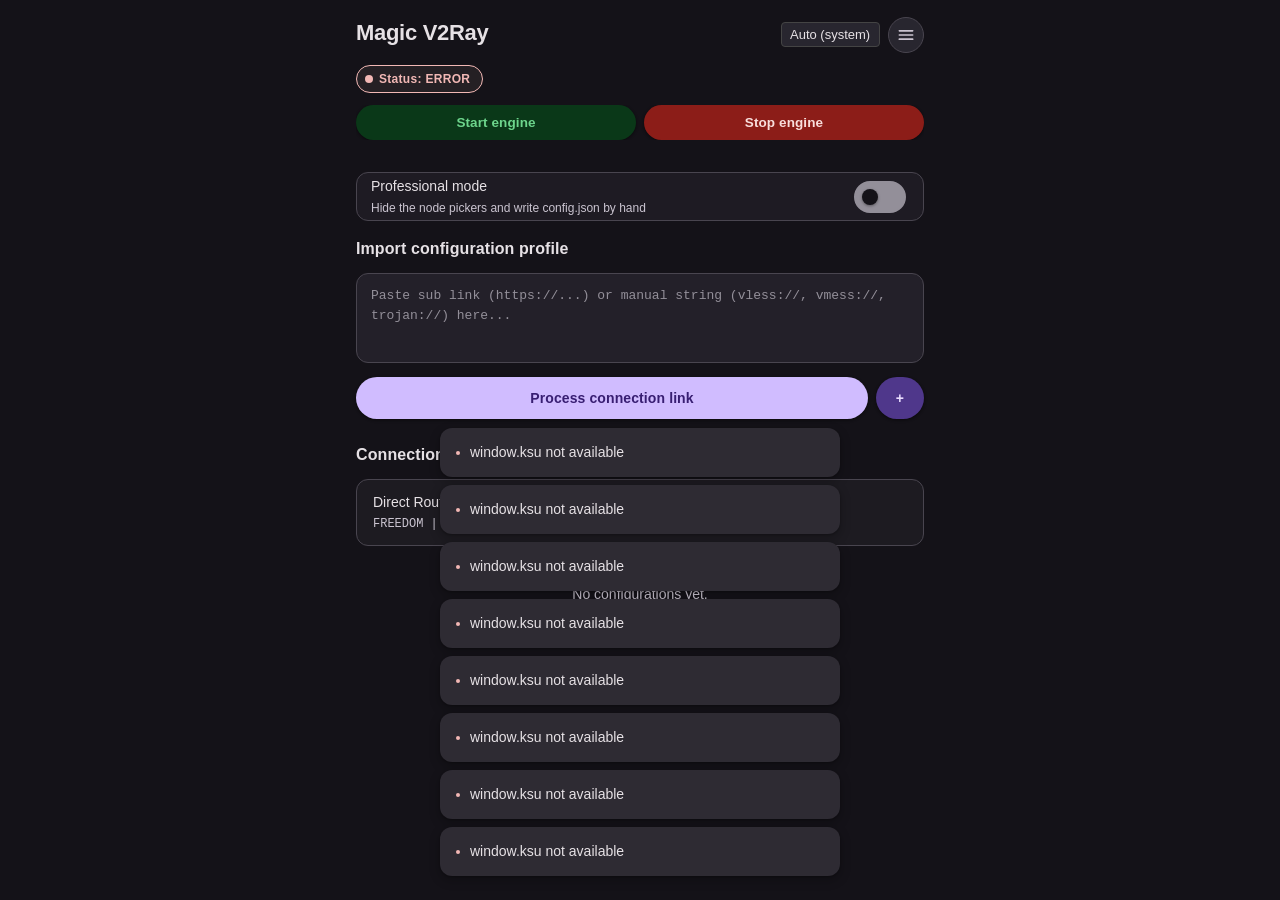
==== commit 7cee394e: "Add MASQUE proxy support Add MASQUE URI parsing and serialization, including TLS, HTTP, DNS, and Clo" ====
--- a/webroot/index.html
+++ b/webroot/index.html
@@ -12,18 +12,16 @@
             <div class="header-top-row">
                 <div style="min-width: 0; flex: 1;">
                     <h1>Magic V2Ray</h1>
-                    <div class="status-badge" id="service-status" role="button" tabindex="0"
-                         onclick="showCurrentIp()"
-                         onkeydown="if(event.key==='Enter'||event.key===' '){event.preventDefault();showCurrentIp();}">Status: Checking...</div>
-                    <div class="status-ip" id="status-ip" hidden></div>
                 </div>
                 <div class="header-actions">
                 <div class="lang-switcher">
                     <select id="lang-select" onchange="changeLanguage(this.value)" style="padding: 4px 8px; border-radius: 4px; background: var(--bg-panel, #222); color: var(--text-main, #fff); border: 1px solid #444;">
+                        <option value="auto" data-i18n="lang_auto">Auto (system)</option>
                         <option value="en">English</option>
                         <option value="vi">Tiếng Việt</option>
                         <option value="zh">简体中文</option>
                         <option value="zh-tw">繁體中文</option>
+                        <option value="ru">Русский</option>
                     </select>
                 </div>
                 <div class="tab-menu">
@@ -45,6 +43,14 @@
                     </div>
                 </div>
                 </div>
+            </div>
+            <div class="header-top-row">
+              <div style="flex: 1; min-width: 0;">
+                <div class="status-badge" id="service-status" role="button" tabindex="0"
+                        onclick="showCurrentIp()"
+                        onkeydown="if(event.key==='Enter'||event.key===' '){event.preventDefault();showCurrentIp();}">Status: Checking...</div>
+                <div class="status-ip" id="status-ip" hidden></div>
+              </div>
             </div>
             <section class="control-actions header-control-actions">
                 <button class="btn btn-start" onclick="toggleService('start')" data-i18n="btn_start">Start Engine</button>
@@ -102,6 +108,7 @@
                             <button onclick="openNewNodeModal('shadowsocks'); closeImportAddMenu();" data-i18n="add_shadowsocks">Add Shadowsocks</button>
                             <button onclick="openNewNodeModal('wireguard'); closeImportAddMenu();" data-i18n="add_wireguard">Add WireGuard</button>
                             <button onclick="openNewNodeModal('hysteria2'); closeImportAddMenu();" data-i18n="add_hysteria2">Add Hysteria2</button>
+                            <button onclick="openNewNodeModal('masque'); closeImportAddMenu();" data-i18n="add_masque">Add MASQUE</button>
                             <button onclick="openNewNodeModal('socks'); closeImportAddMenu();" data-i18n="add_socks">Add SOCKS</button>
                             <button onclick="openNewNodeModal('http'); closeImportAddMenu();" data-i18n="add_http">Add HTTP Proxy</button>
                         </div>
@@ -402,6 +409,7 @@
                             <div class="category-dropdown-menu">
                                 <button onclick="openImportRoutingModal(); closeAllMenus();" data-i18n="menu_import_presets">Import presets from JSON</button>
                                 <button onclick="exportRoutingRulesToClipboard(); closeAllMenus();" data-i18n="menu_export_presets">Export presets JSON to clipboard</button>
+                                <button onclick="resetRoutingRulesToDefault(); closeAllMenus();" data-i18n="menu_reset_rules">Reset to default rules</button>
                             </div>
                         </div>
                     </div>
@@ -787,7 +795,71 @@
                     </div>
                 </div>
 
-                <!-- SOCKS / HTTP proxy auth fields -->
+                <!-- MASQUE-specific fields (CONNECT-IP, RFC 9484) -->
+                <div id="subfields-masque" class="conditional-fields" style="display:none;">
+                    <div class="edit-item-field">
+                        <label data-i18n="lbl_masque_http_version">HTTP version</label>
+                        <select id="edit-masque-alpn">
+                            <option value="">h3 (HTTP/3, QUIC)</option>
+                            <option value="h2">h2 (HTTP/2, TCP)</option>
+                        </select>
+                    </div>
+                    <div class="edit-item-field">
+                        <label data-i18n="lbl_masque_sni">TLS SNI (serverName)</label>
+                        <input type="text" id="edit-masque-sni" placeholder="consumer-masque.cloudflareclient.com">
+                    </div>
+                    <div class="edit-item-field">
+                        <label data-i18n="lbl_masque_fp">TLS fingerprint (HTTP/2 only)</label>
+                        <select id="edit-masque-fp">
+                            <option value="chrome">chrome</option>
+                            <option value="firefox">firefox</option>
+                            <option value="safari">safari</option>
+                            <option value="edge">edge</option>
+                            <option value="qq">qq</option>
+                            <option value="random">random</option>
+                        </select>
+                    </div>
+                    <div class="edit-item-field">
+                        <label data-i18n="lbl_masque_host">Host (:authority, optional)</label>
+                        <input type="text" id="edit-masque-host" placeholder="example.com">
+                    </div>
+                    <div class="edit-item-field">
+                        <label data-i18n="lbl_masque_path">Path (URI template, optional)</label>
+                        <input type="text" id="edit-masque-path" placeholder="/.well-known/masque/ip/{target}/{ipproto}/">
+                    </div>
+                    <div class="edit-item-field">
+                        <label data-i18n="lbl_masque_headers">Extra HTTP headers (JSON, optional)</label>
+                        <textarea id="edit-masque-headers" rows="3" spellcheck="false" placeholder='{"Authorization":"Bearer ..."}'></textarea>
+                    </div>
+                    <div class="edit-item-field">
+                        <label data-i18n="lbl_masque_remote_dns">Remote DNS in tunnel (optional)</label>
+                        <input type="text" id="edit-masque-dns" placeholder="1.1.1.1,2606:4700:4700::1111">
+                    </div>
+                    <div class="edit-item-field">
+                        <label data-i18n="lbl_masque_pcs">Pinned cert SHA256 (optional)</label>
+                        <input type="text" id="edit-masque-pcs" placeholder="">
+                    </div>
+                    <div class="edit-item-field">
+                        <label data-i18n="lbl_masque_vcn">Verify cert by name (optional)</label>
+                        <input type="text" id="edit-masque-vcn" placeholder="">
+                    </div>
+                    <div class="modal-section-divider" style="flex-basis:100%;" data-i18n="lbl_masque_warp_title">CLOUDFLARE WARP (optional)</div>
+                    <div class="edit-item-field">
+                        <label data-i18n="lbl_masque_warp_private_key">Device private key (P-256)</label>
+                        <input type="text" id="edit-masque-wpk" placeholder="MHcCAQEE...">
+                    </div>
+                    <div class="edit-item-field">
+                        <label data-i18n="lbl_masque_warp_public_key">Edge public key (P-256)</label>
+                        <input type="text" id="edit-masque-wpub" placeholder="MFkwEwYHKoZIzj0CAQYI...">
+                    </div>
+                    <div class="edit-item-field">
+                        <label data-i18n="lbl_masque_tunnel_address">Tunnel address</label>
+                        <input type="text" id="edit-masque-address" placeholder="172.16.0.2/32,2606:4700:110:8a36::2/128">
+                        <small class="field-hint" data-i18n="hint_masque_warp">With a WARP private key set, username/password are ignored. The key must be P-256.</small>
+                    </div>
+                </div>
+
+                <!-- SOCKS / HTTP proxy auth fields (also used by MASQUE for Basic auth) -->
                 <div id="subfields-proxy-auth" class="conditional-fields" style="display:none;">
                     <div class="edit-item-field">
                         <label data-i18n="lbl_proxy_username">Username (optional)</label>
@@ -1233,4 +1305,4 @@
         </div>
     </div>
 </body>
-</html>+</html>
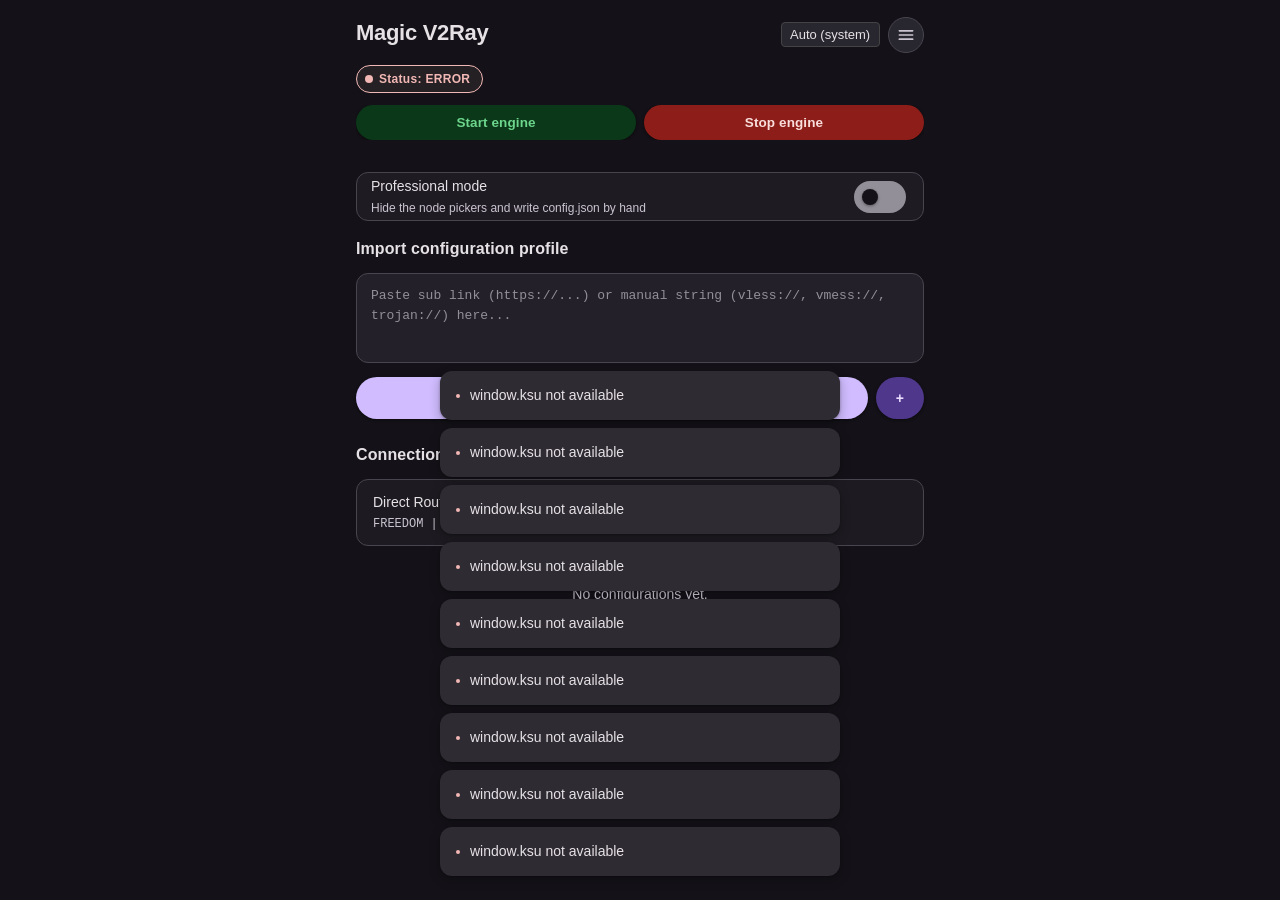
==== commit 0f181a19: "Add upstream interface selection Add a Network setting to choose which interface Xray uses for upstr" ====
--- a/webroot/index.html
+++ b/webroot/index.html
@@ -100,6 +100,8 @@
                             <button onclick="importFromClipboard(); closeImportAddMenu();" data-i18n="import_from_clipboard">Import from Clipboard</button>
                             <button onclick="importFromFile(); closeImportAddMenu();" data-i18n="import_from_file">Import from File</button>
                             <div class="import-add-divider"></div>-->
+                            <button onclick="openAddCategoryModal(); closeImportAddMenu();" data-i18n="add_category">Add category</button>
+                            <button onclick="openPolicyGroupModal(); closeImportAddMenu();" data-i18n="add_policy_group">Add policy group</button>
                             <button onclick="openProxyChainModal(); closeImportAddMenu();" data-i18n="add_proxy_chain">Add Proxy Chain</button>
                             <div class="import-add-divider"></div>
                             <button onclick="openNewNodeModal('vmess'); closeImportAddMenu();" data-i18n="add_vmess">Add VMess</button>
@@ -301,6 +303,12 @@
                             <option value="0" data-i18n="network_mode_all">All Networks</option>
                             <option value="1" data-i18n="network_mode_wifi">WiFi / Ethernet Only</option>
                             <option value="2" data-i18n="network_mode_mobile">Mobile Data Only</option>
+                        </select>
+                    </div>
+                    <div class="setting-item-row">
+                        <label for="set-upstreamiface"><span data-i18n="lbl_upstreamiface">Upstream network interface</span><small data-i18n="desc_upstreamiface">Network interface Xray itself connects out through. Auto follows the system's active network.</small></label>
+                        <select id="set-upstreamiface">
+                            <option value="auto" data-i18n="upstream_iface_auto">Auto</option>
                         </select>
                     </div>
                     <div class="setting-item-row toggle-row">
@@ -1298,6 +1306,78 @@
             </div>
         </div>
     </div>
+    <!-- Add Category Modal -->
+    <div id="add-category-modal" class="modal-overlay" style="display: none;">
+        <div class="modal-window">
+            <header class="modal-header">
+                <button class="modal-icon-btn" onclick="closeAddCategoryModal()">←</button>
+                <h2 data-i18n="modal_add_category_title">Add category</h2>
+                <button class="modal-icon-btn check-btn" onclick="saveNewCategory()">✓</button>
+            </header>
+            <div class="modal-body" style="padding: 16px; display: flex; flex-direction: column; gap: 14px;">
+                <div class="edit-item-field">
+                    <label data-i18n="lbl_sub_cat_name">Category Name</label>
+                    <input type="text" id="add-category-name">
+                </div>
+            </div>
+        </div>
+    </div>
+
+    <!-- Move Node Modal -->
+    <div id="move-node-modal" class="modal-overlay" style="display: none;">
+        <div class="modal-window">
+            <header class="modal-header">
+                <button class="modal-icon-btn" onclick="closeMoveNodeModal()">←</button>
+                <h2 data-i18n="modal_move_node_title">Move to category</h2>
+                <button class="modal-icon-btn check-btn" onclick="confirmMoveNode()">✓</button>
+            </header>
+            <div class="modal-body" style="padding: 16px; display: flex; flex-direction: column; gap: 14px;">
+                <div class="edit-item-field">
+                    <label data-i18n="lbl_move_target">Destination category</label>
+                    <select id="move-node-target"></select>
+                </div>
+                <div class="edit-item-field">
+                    <label data-i18n="lbl_move_newcat">Or create a new category</label>
+                    <input type="text" id="move-node-newcat">
+                </div>
+            </div>
+        </div>
+    </div>
+
+    <!-- Policy Group Modal -->
+    <div id="policy-group-modal" class="modal-overlay" style="display: none;">
+        <div class="modal-window">
+            <header class="modal-header">
+                <button class="modal-icon-btn" onclick="closePolicyGroupModal()">←</button>
+                <h2 id="pg-modal-title" data-i18n="modal_add_pg_title">Add policy group</h2>
+                <button class="modal-icon-btn check-btn" onclick="savePolicyGroup()">✓</button>
+            </header>
+            <div class="modal-body" style="padding: 16px; display: flex; flex-direction: column; gap: 14px;">
+                <div class="edit-item-field">
+                    <label data-i18n="lbl_pg_name">Name</label>
+                    <input type="text" id="pg-name">
+                </div>
+                <div class="edit-item-field">
+                    <label data-i18n="lbl_pg_type">Policy group type</label>
+                    <select id="pg-type">
+                        <option value="random" data-i18n="pg_type_random">Random (random)</option>
+                        <option value="roundRobin" data-i18n="pg_type_roundRobin">Round robin (roundRobin)</option>
+                        <option value="leastPing" data-i18n="pg_type_leastPing">Lowest ping (leastPing)</option>
+                        <option value="leastLoad" data-i18n="pg_type_leastLoad">Most stable (leastLoad)</option>
+                    </select>
+                </div>
+                <div class="edit-item-field">
+                    <label data-i18n="lbl_pg_category">From category</label>
+                    <select id="pg-category"></select>
+                </div>
+                <div class="edit-item-field">
+                    <label data-i18n="lbl_pg_filter">Remark regex filter</label>
+                    <input type="text" id="pg-filter" data-i18n-placeholder="ph_pg_filter" placeholder="e.g. US|Singapore">
+                </div>
+                <p class="routing-strategy-hint" data-i18n="pg_probe_note">leastPing / leastLoad probe each node in the background (generate_204). If every node looks dead, traffic falls back to the main node.</p>
+            </div>
+        </div>
+    </div>
     <div id="loading-overlay" class="modal-overlay" style="display: none; justify-content: center; align-items: center; z-index: 9999; backdrop-filter: blur(3px);">
         <div style="background: rgba(0, 0, 0, 0.85); padding: 24px 40px; border-radius: 12px; display: flex; flex-direction: column; align-items: center; gap: 16px; border: 1px solid #333; box-shadow: 0 8px 32px rgba(0,0,0,0.5);">
             <div class="spinner"></div>
--- a/webroot/style.css
+++ b/webroot/style.css
@@ -2512,3 +2512,12 @@
     font-size: 13px;
     outline: none;
 }
+
+.routing-rule-outbound-badge.tag-group {
+    background: var(--md-surface-2, rgba(255,255,255,.08));
+    border: 1px solid var(--md-outline-variant);
+}
+.routing-rule-outbound-badge.tag-group.tag-missing {
+    opacity: .6;
+    text-decoration: line-through;
+}
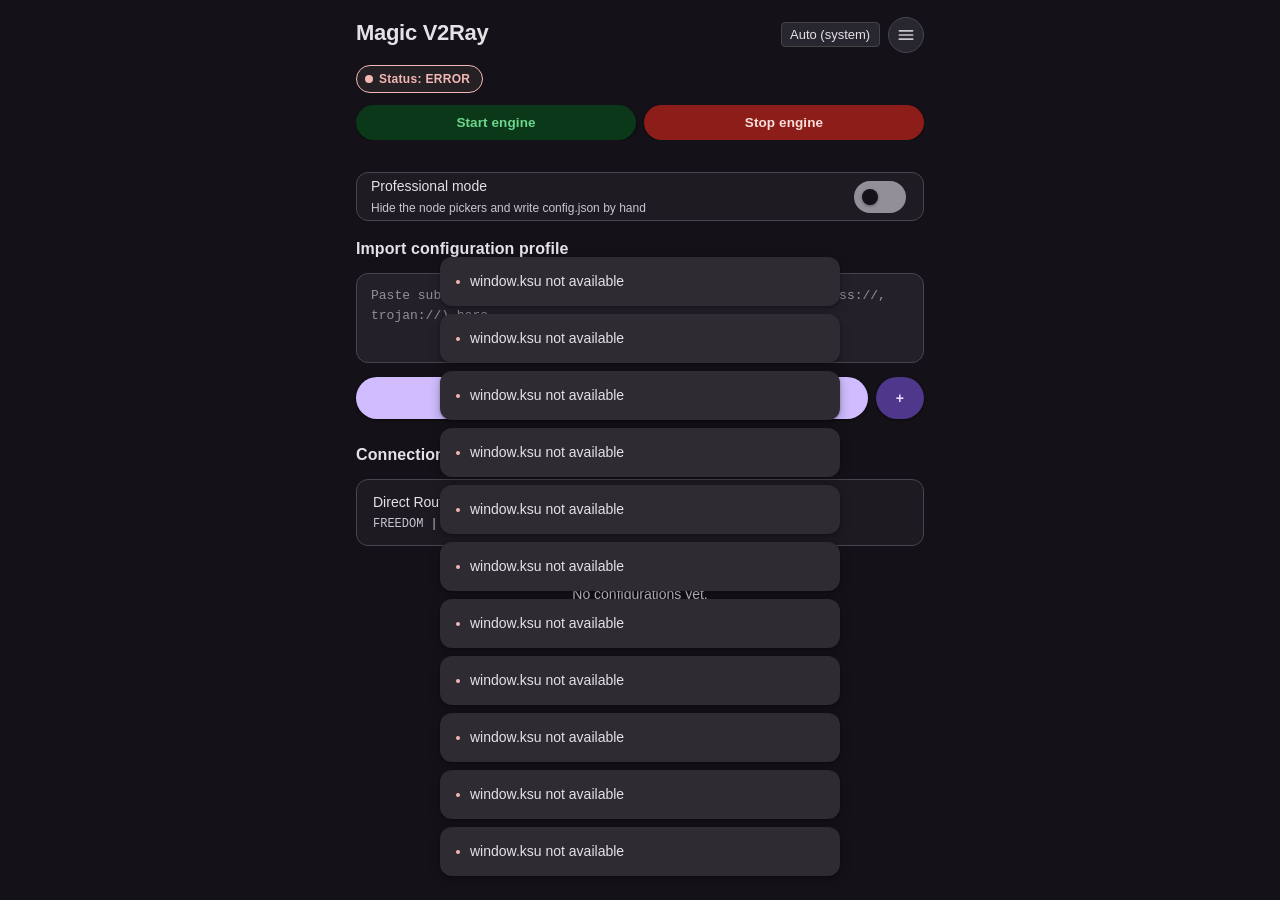
==== commit 2110ed15: "Add background subscription auto-updates" ====
--- a/webroot/index.html
+++ b/webroot/index.html
@@ -326,6 +326,10 @@
                         <input type="checkbox" id="set-allowtether" checked>
                     </div>
                     <div class="setting-item-row toggle-row">
+                        <label for="set-bypassvpn"><span data-i18n="lbl_bypassvpn">Bypass VpnService</span><small data-i18n="desc_bypassvpn">Let VpnService handle packets first (tun0 / tun+). Only the VPN app's own outgoing traffic is then handled by Xray.</small></label>
+                        <input type="checkbox" id="set-bypassvpn" checked>
+                    </div>
+                    <div class="setting-item-row toggle-row">
                         <label for="set-bypassiface"><span data-i18n="lbl_bypassiface">Bypass Network Interface</span><small data-i18n="desc_bypassiface">Traffic headed to these interfaces skips Xray entirely.</small></label>
                         <input type="checkbox" id="set-bypassiface" onchange="toggleSubSettingField('set-bypassiface', 'bypassiface-sub-fields')">
                     </div>
@@ -1109,6 +1113,14 @@
                     </div>
                 </div>
                 </div><!-- end section-security-wrapper -->
+
+                <div id="section-category-wrapper">
+                <div class="modal-section-divider" data-i18n="lbl_node_category">CATEGORY</div>
+                <div class="edit-item-field" id="edit-category-field">
+                    <label data-i18n="lbl_node_category">Category</label>
+                    <select id="edit-node-category"></select>
+                </div>
+                </div><!-- end section-category-wrapper -->
             </div>
         </div>
     </div>
@@ -1299,6 +1311,13 @@
                     </label>
                     <input type="checkbox" id="edit-sub-insecure">
                 </div>
+                <div class="setting-item-row toggle-row" style="padding: 0;">
+                    <label for="edit-sub-autoupdate">
+                        <span data-i18n="lbl_sub_autoupdate">Auto update every hour</span>
+                        <small data-i18n="desc_sub_autoupdate">The service refreshes this subscription in the background; the new nodes are applied the next time you open this page.</small>
+                    </label>
+                    <input type="checkbox" id="edit-sub-autoupdate">
+                </div>
                 <div class="edit-item-field">
                     <label data-i18n="lbl_sub_useragent">User-Agent</label>
                     <input type="text" id="edit-sub-useragent" placeholder="v2rayNG/2.2.3">
@@ -1357,6 +1376,10 @@
                     <label data-i18n="lbl_pg_name">Name</label>
                     <input type="text" id="pg-name">
                 </div>
+                <div class="edit-item-field" id="pg-container-field">
+                    <label data-i18n="lbl_pg_container">Save in category</label>
+                    <select id="pg-container"></select>
+                </div>
                 <div class="edit-item-field">
                     <label data-i18n="lbl_pg_type">Policy group type</label>
                     <select id="pg-type">
